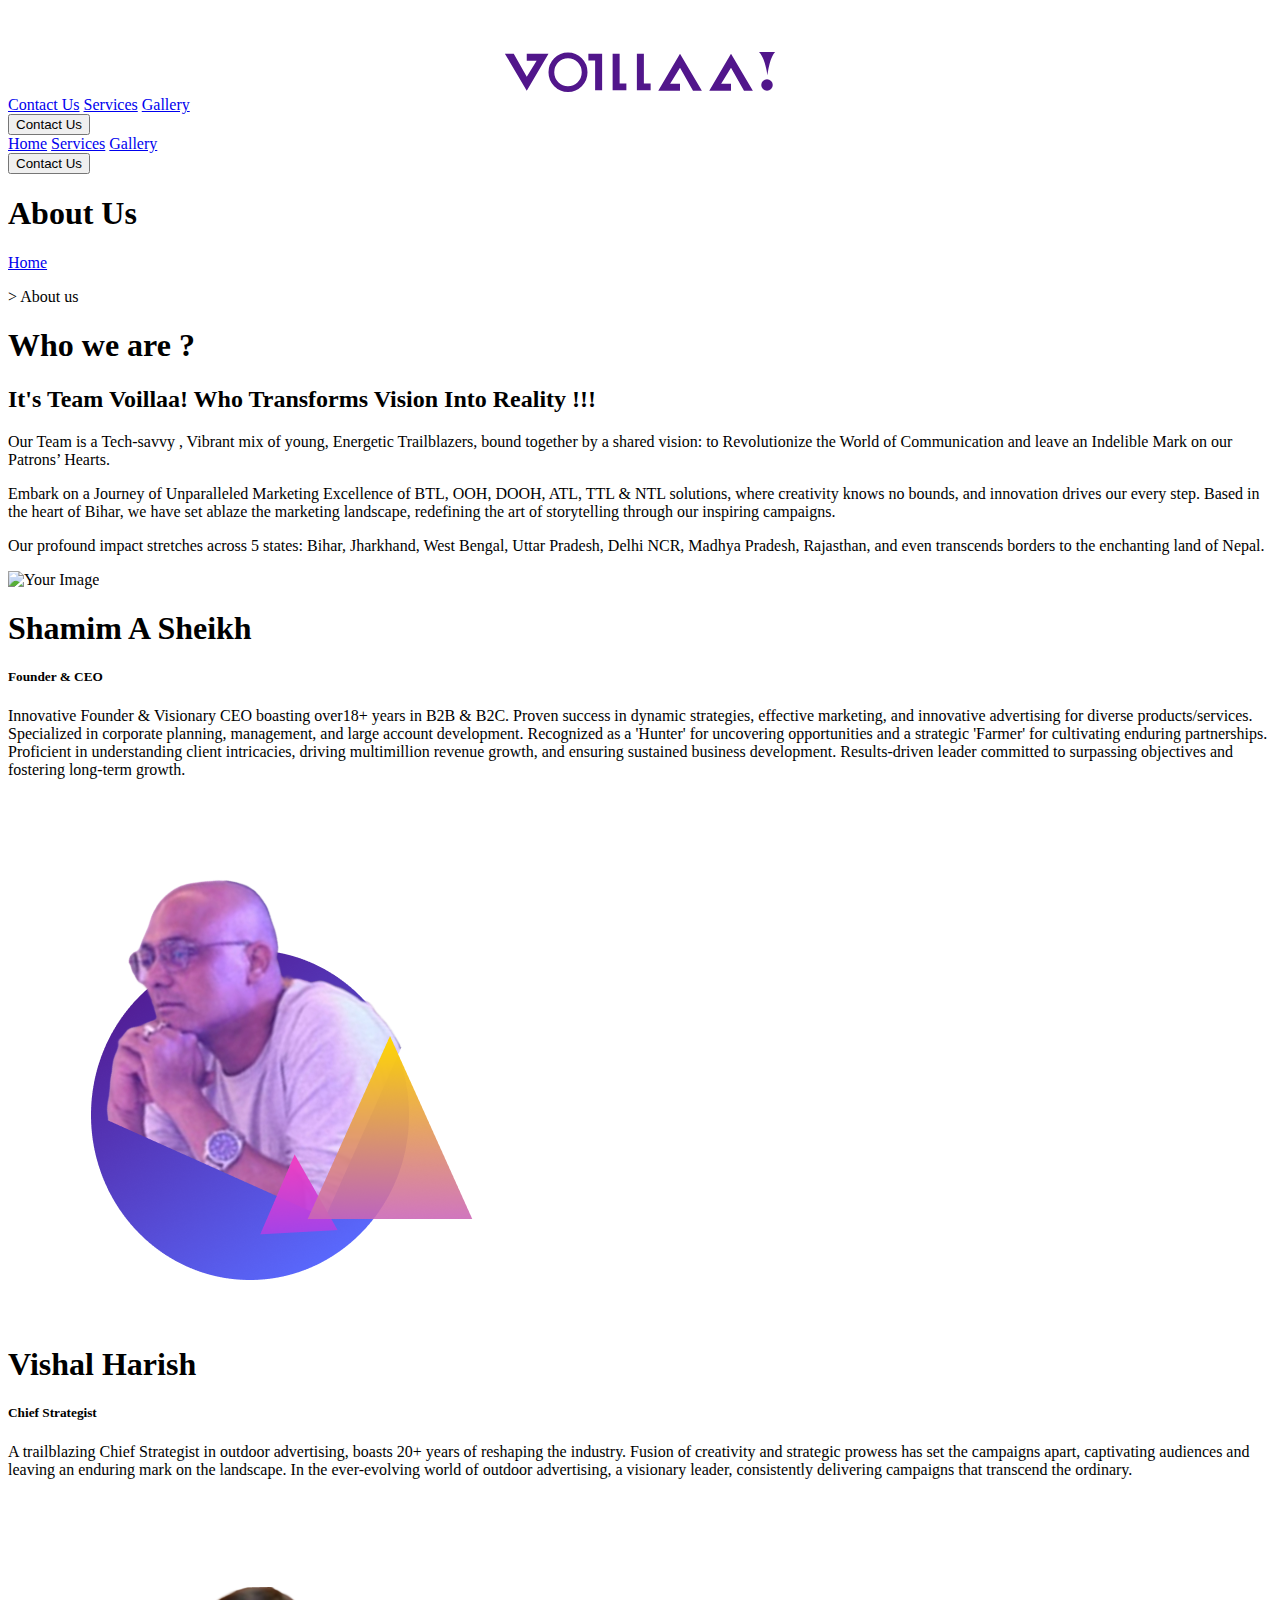
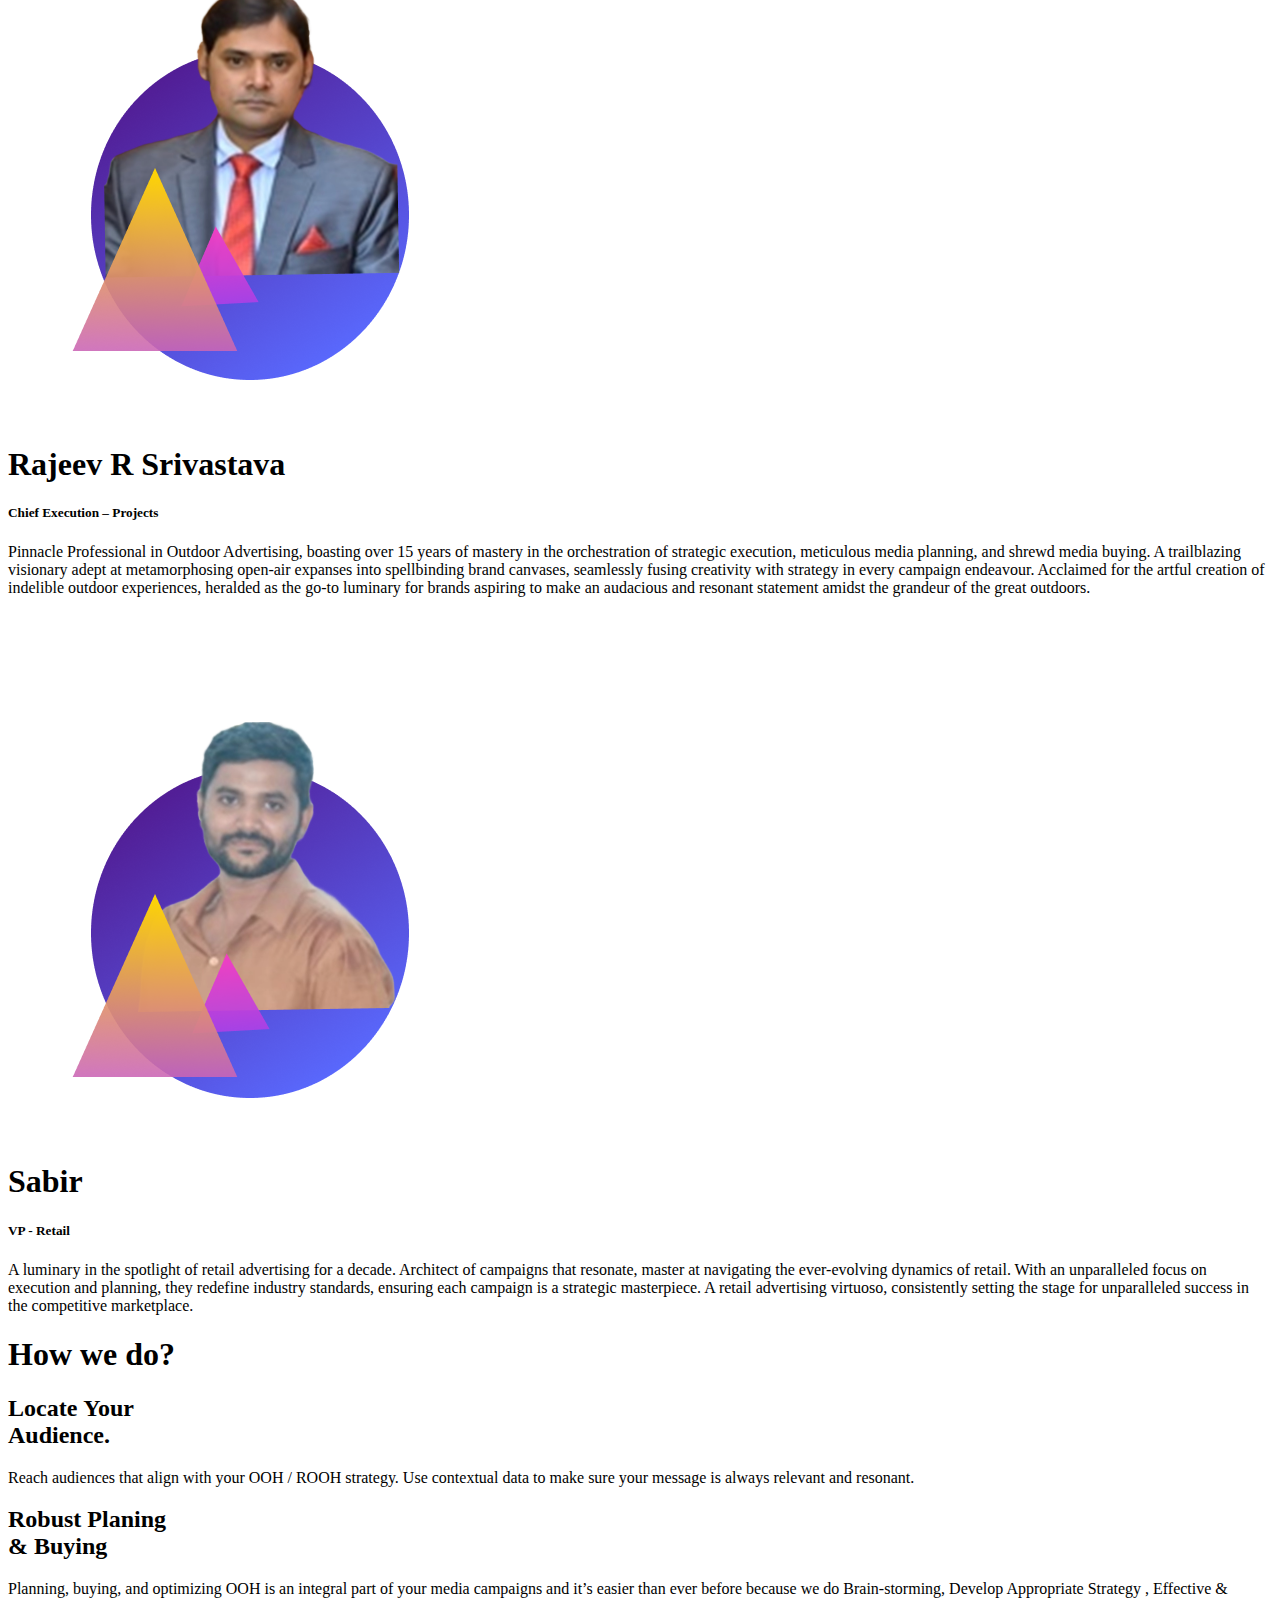
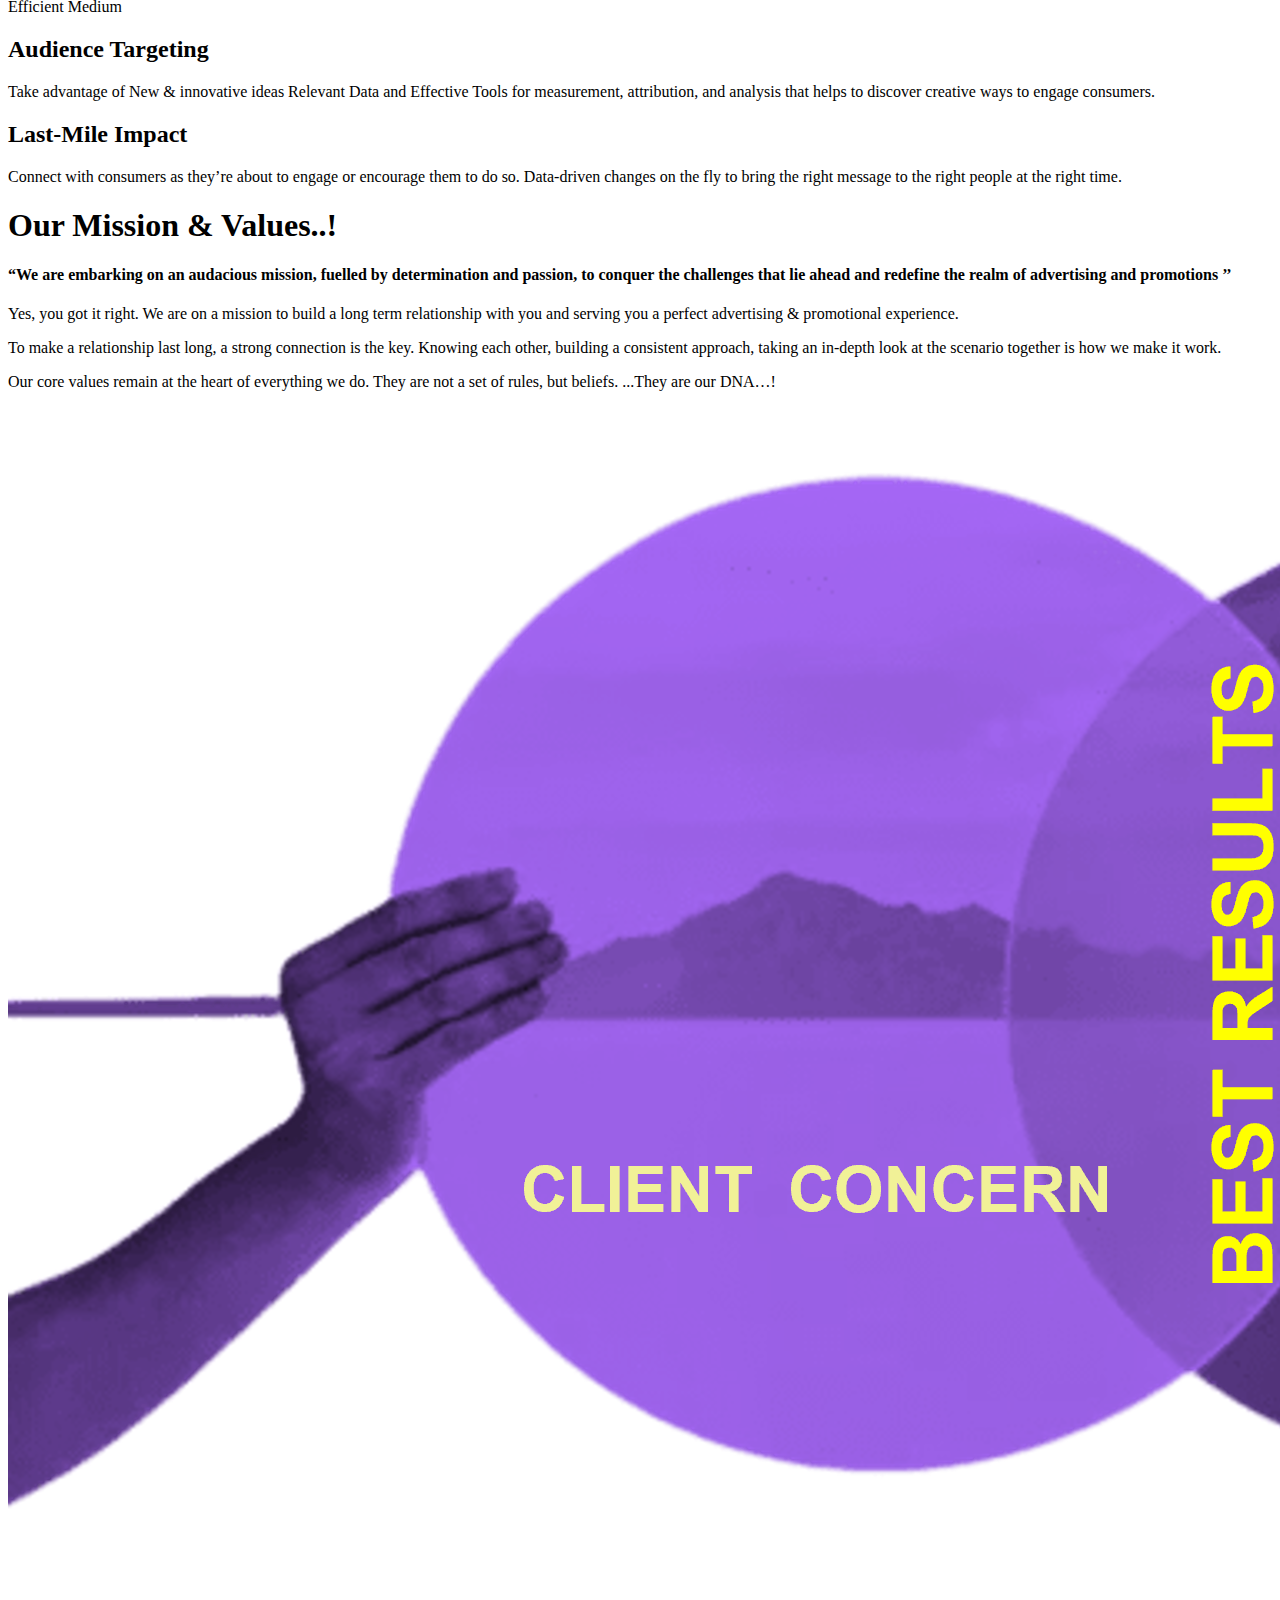
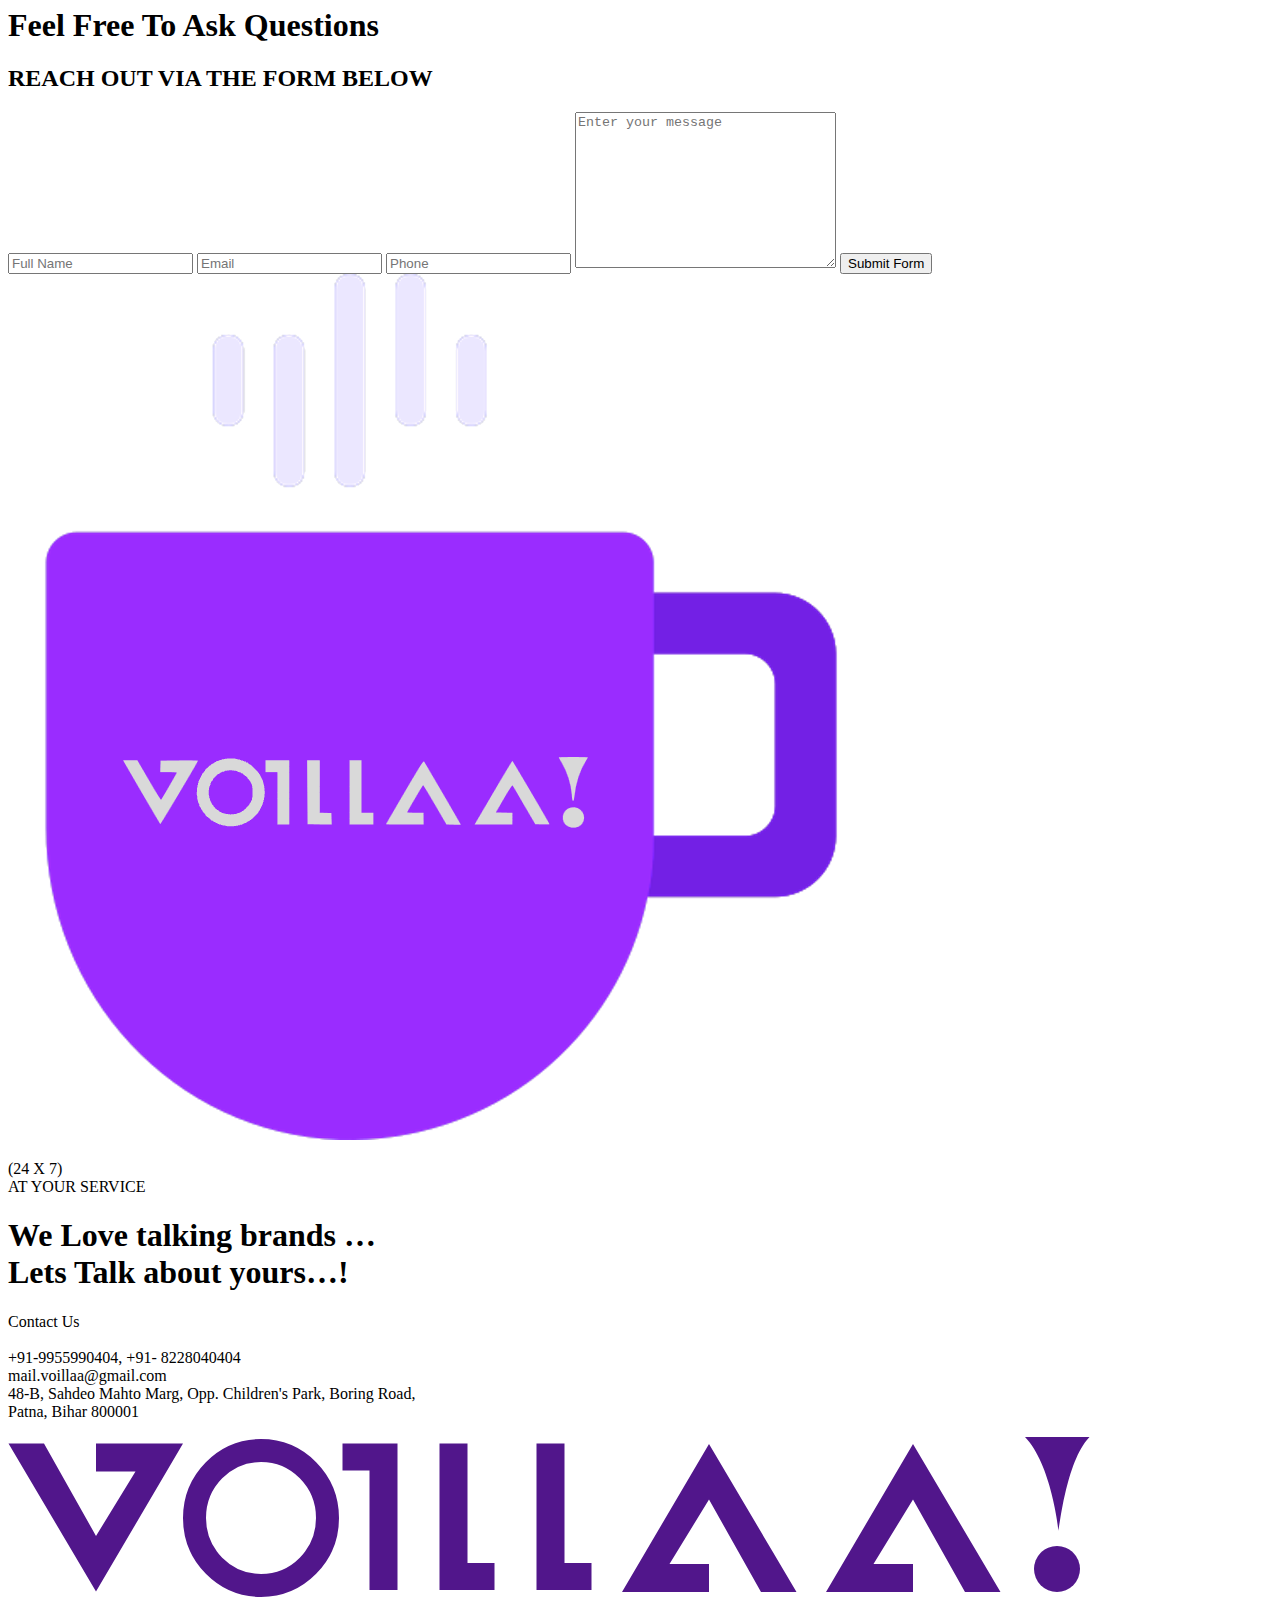
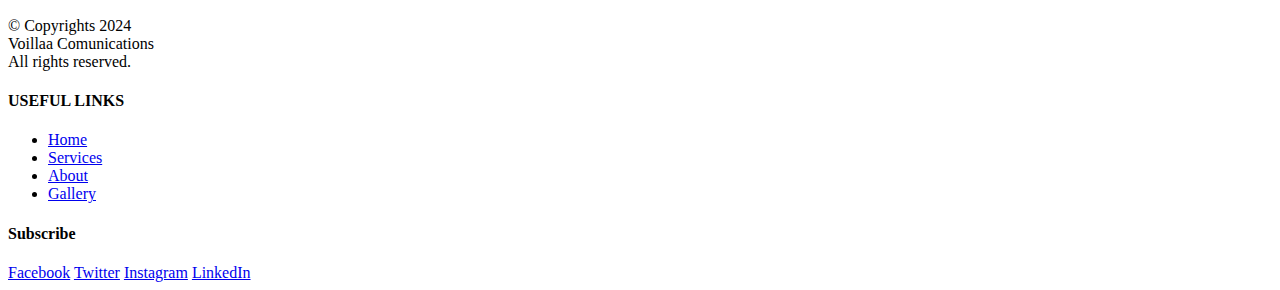
==== about - Copy.html @ 9a39f569 "about us page code" ====
<!DOCTYPE html>
<html lang="en">
<head>
    <meta charset="UTF-8">
    <meta name="viewport" content="width=device-width, initial-scale=1.0">
    <title>About Us</title>
    <link rel="preconnect" href="https://fonts.googleapis.com" />
    <link rel="preconnect" href="https://fonts.gstatic.com" crossorigin />
    <link
      href="https://fonts.googleapis.com/css2?family=Open+Sans:ital,wght@0,300;0,400;0,500;0,600;0,700;0,800;1,300;1,400;1,500;1,600;1,700;1,800&display=swap"
      rel="stylesheet"
    />
    <link rel="preconnect" href="https://fonts.googleapis.com" />
    <link rel="preconnect" href="https://fonts.gstatic.com" crossorigin />
    <link
      href="https://fonts.googleapis.com/css2?family=Montserrat:ital,wght@0,100;0,200;0,300;0,400;0,500;0,600;0,700;0,800;0,900;1,100;1,200;1,300;1,500;1,600;1,700;1,800&display=swap"
      rel="stylesheet"
    />
    <link rel="preconnect" href="https://fonts.googleapis.com" />
    <link rel="preconnect" href="https://fonts.gstatic.com" crossorigin />
    <link
      href="https://fonts.googleapis.com/css2?family=Montserrat:ital,wght@0,100;0,200;0,300;0,400;0,500;0,600;0,700;0,800;0,900;1,100;1,200;1,300;1,400;1,500;1,600;1,700;1,800&display=swap"
      rel="stylesheet"
    />
    <link
    rel="stylesheet"
    href="https://cdnjs.cloudflare.com/ajax/libs/font-awesome/6.5.1/css/all.min.css"
    integrity="sha512-DTOQO9RWCH3ppGqcWaEA1BIZOC6xxalwEsw9c2QQeAIftl+Vegovlnee1c9QX4TctnWMn13TZye+giMm8e2LwA=="
    crossorigin="anonymous"
    referrerpolicy="no-referrer"
  />
  <link rel="stylesheet" href="about.css">
</head>
<body>

    <nav id="navbar">
        <div class="nav-left">
          
          <a href="./index.html"><svg class="nav-logo2" width="auto" height="40" viewBox="0 0 1081 160" fill="none" xmlns="http://www.w3.org/2000/svg">
            <path d="M87.5 154.5L0 6.5H35.5L87.5 99L127 34.5H87.5V6.5H174.5L87.5 154.5Z" fill="#fff"/>
            <path d="M904.5 7.00049L992 155H956.5L904.5 62.5005L865 127H904.5V155L817.5 155L904.5 7.00049Z" fill="#fff"/>
            <path d="M700.5 7L788 155H752.5L700.5 62.5L661 127H700.5V155L613.5 155L700.5 7Z" fill="#fff"/>
            <path d="M334 33.5V6.5H389V153H361V33.5H334Z" fill="#fff"/>
            <path d="M486 126V153H431V6.5H459V126H486Z" fill="#fff"/>
            <path d="M583 126V153H528V6.5H556V126H583Z" fill="#fff"/>
            <path d="M319 81C319 118.418 289.089 148.5 252.5 148.5C215.911 148.5 186 118.418 186 81C186 43.5822 215.911 13.5 252.5 13.5C289.089 13.5 319 43.5822 319 81Z" stroke="#fff" stroke-width="23"/>
            <path d="M1081 0H1016.5C1042.9 27.2 1050 93 1050 93C1050 101.5 1056 25.5 1081 0Z" fill="#fff"/>
            <circle cx="1048.5" cy="132" r="23" fill="#fff"/>
            </svg></a> 
          <a href="./index.html"><svg class="nav-logo" width="auto" height="40" viewBox="0 0 1081 160" fill="none" xmlns="http://www.w3.org/2000/svg">
            <path d="M87.5 154.5L0 6.5H35.5L87.5 99L127 34.5H87.5V6.5H174.5L87.5 154.5Z" fill="#51168B"/>
            <path d="M904.5 7.00049L992 155H956.5L904.5 62.5005L865 127H904.5V155L817.5 155L904.5 7.00049Z" fill="#51168B"/>
            <path d="M700.5 7L788 155H752.5L700.5 62.5L661 127H700.5V155L613.5 155L700.5 7Z" fill="#51168B"/>
            <path d="M334 33.5V6.5H389V153H361V33.5H334Z" fill="#51168B"/>
            <path d="M486 126V153H431V6.5H459V126H486Z" fill="#51168B"/>
            <path d="M583 126V153H528V6.5H556V126H583Z" fill="#51168B"/>
            <path d="M319 81C319 118.418 289.089 148.5 252.5 148.5C215.911 148.5 186 118.418 186 81C186 43.5822 215.911 13.5 252.5 13.5C289.089 13.5 319 43.5822 319 81Z" stroke="#51168B" stroke-width="23"/>
            <path d="M1081 0H1016.5C1042.9 27.2 1050 93 1050 93C1050 101.5 1056 25.5 1081 0Z" fill="#51168B"/>
            <circle cx="1048.5" cy="132" r="23" fill="#51168B"/>
            </svg></a> 
    
        </div>
        <div class="nav-middle">
          
          <a href="./contact.html">Contact Us</a>
          <a href="./service.html">Services</a>
          <a href="./gallery.html">Gallery</a>
        </div>
        <div class="nav-right">
          <a href="#" class="social-icon"
            ><span><i class="fa-brands fa-facebook"></i></span
          ></a>
    
          <a href="#" class="social-icon"
            ><span><i class="fa-brands fa-x-twitter"></i></span
          ></a>
      
          <a href="#" class="social-icon"
            ><span><i class="fa-brands fa-instagram"></i></span
          ></a>
         
          <a href="#" class="social-icon"
            ><span><i class="fa-brands fa-linkedin"></i></span
          ></a>
         
          <button class="contact-btn">Contact Us</button>
        </div>
    
       <div class="toggle-btn">
         <i id="menu" class="fa-solid x-mark"></i>
    </div>
    
        <div class="dropdown_menu">
            <div class="links">
                <a href="./index.html">Home</a>
            <a href="./service.html">Services</a>
            <a href="./gellery2.html">Gallery</a>
            </div>
          <button class="cont-btn">Contact Us</button>
           <div class="icons"> <a href="#" class="facebook"
            ><span><i class="fa-brands fa-facebook"></i></span
          ></a>
     
          <a href="#" class="twitter"
            ><span><i class="fa-brands fa-x-twitter"></i></span
          ></a>
       
          <a href="#" class="instagram"
            ><span><i class="fa-brands fa-instagram"></i></span
          ></a>
       
          <a href="#" class="linkedin"
            ><span><i class="fa-brands fa-linkedin"></i></span
          ></a></div>
     
        </div>
    
      </nav>
      
          
        <div class="bg-img">
          <div class="overlay">
            <h1>About Us</h1>
            <div class="mid">
                <a href="index.html">Home</a>
                <p> <span>></span> About us</p>
            </div>
          </div>
    
        </div>

      <div id="intro" >
        <h1>Who we are ?</h1>
        <h2>It's Team Voillaa! Who Transforms Vision Into Reality !!!
        </h2>
        <p>
            Our Team is a Tech-savvy , Vibrant mix of young, Energetic Trailblazers, bound together by a shared vision: to Revolutionize the World of Communication and leave an Indelible Mark on our Patrons’ Hearts.
            </p>
            <p> Embark on a Journey of Unparalleled Marketing Excellence of BTL, OOH, DOOH, ATL, TTL & NTL solutions, where creativity knows no bounds, and innovation drives our every step. Based in the heart of Bihar, we have set ablaze the marketing landscape, redefining the art of storytelling through our inspiring campaigns.</p>
            <p>Our profound impact stretches across 5 states: Bihar, Jharkhand, West Bengal, Uttar Pradesh, Delhi NCR, Madhya Pradesh, Rajasthan, and even transcends borders to the enchanting land of Nepal.</p>
        </div>

    <div class="container">
        <div class="left">
            <img src="./Frame 29.png" alt="Your Image">
        </div>
        <div class="right">
            <div class="right-inner">
                <h1>Shamim A Sheikh</h1>
                <h5>Founder & CEO </h5>
                <p>Innovative Founder & Visionary CEO boasting over18+ years in B2B & B2C. Proven success in dynamic strategies, effective marketing, and innovative advertising for diverse products/services. Specialized in corporate planning, management, and large account development. Recognized as a 'Hunter' for uncovering opportunities and a strategic 'Farmer' for cultivating enduring partnerships. Proficient in understanding client intricacies, driving multimillion revenue growth, and ensuring sustained business development. Results-driven leader committed to surpassing objectives and fostering long-term growth.</p>    
            </div>
              </div>

    </div>



    <div class="container2">
        <div class="left">
            <img src="./member2 (1).png" alt="Your Image">

        </div>
        <div class="right">
            <div class="right-inner">
                <h1>Vishal Harish</h1>
                <h5>Chief Strategist </h5>
                <p>A trailblazing Chief Strategist in outdoor advertising, boasts 20+  years of reshaping the industry. Fusion of creativity and strategic prowess has set the campaigns apart, captivating audiences and leaving an enduring mark on the landscape. In the ever-evolving world of outdoor advertising, a visionary leader, consistently delivering campaigns that transcend the ordinary.</p>    
            </div>
              </div>

    </div>
    <div class="container">
        <div class="left">
            <img src="./member3 (1).png" alt="Your Image">
        </div>
        <div class="right">
            <div class="right-inner">
                <h1>Rajeev R Srivastava</h1>
                <h5>Chief Execution – Projects</h5>
                <p>Pinnacle Professional in Outdoor Advertising, boasting over 15 years of mastery in the orchestration of strategic execution, meticulous media planning, and shrewd media buying. A trailblazing visionary adept at metamorphosing open-air expanses into spellbinding brand canvases, seamlessly fusing creativity with strategy in every campaign endeavour. Acclaimed for the artful creation of indelible outdoor experiences, heralded as the go-to luminary for brands aspiring to make an audacious and resonant statement amidst the grandeur of the great outdoors.</p>    
            </div>
              </div>

    </div>
    <div class="container2">
        <div class="left">
            <img src="./member4 (1).png" alt="Your Image">

        </div>
        <div class="right">
            <div class="right-inner">
                <h1>Sabir</h1>
                <h5>VP - Retail  </h5>
                <p>A luminary in the spotlight of retail advertising for a decade. Architect of campaigns that resonate, master at navigating the ever-evolving dynamics of retail. With an unparalleled focus on execution and planning, they redefine industry standards, ensuring each campaign is a strategic masterpiece. A retail advertising virtuoso, consistently setting the stage for unparalleled success in the competitive marketplace.</p>    
            </div>
              </div>

    </div>

    <div id="intro2" >
    <div class="title">
        <div></div>
        <h1>How we do?</h1>
        <div></div>
    </div>
    </div>

    <div class="card-container">

        <div class="card">
            <h2>Locate Your <br> Audience.</h2>
            <p>Reach audiences that align with your OOH / ROOH strategy. Use contextual data to make sure your message is always relevant and resonant.</p>
        </div>
        <div class="card">
            <h2>Robust Planing <br> & Buying
            </h2>
<p>Planning, buying, and optimizing OOH is an integral part of your media campaigns and it’s easier than ever before because we do Brain-storming, Develop Appropriate Strategy , Effective &  Efficient Medium
</p>
        </div>
        <div class="card">
            <h2>Audience Targeting
            </h2>
<p>Take advantage of New & innovative ideas Relevant Data and Effective Tools for measurement, attribution, and analysis that helps to discover creative ways to engage consumers.
</p>
        </div>
        <div class="card">
            <h2>Last-Mile Impact
            </h2>

            <p>Connect with consumers as they’re about to engage or encourage them to do so. Data-driven changes on the fly to bring the right message to the right people at the right time. 
            </p>
        </div>
    </div>
        

    <div id="intro" >
        <div class="title2">
            <div></div>
            <h1>Our Mission & Values..!</h1>
            <div></div>
        </div>
        <h4>
            “We are embarking on an audacious mission, fuelled by determination and passion, to conquer the challenges that lie ahead and redefine the realm of advertising and promotions ’’            
        </h4>
        <p>
            Yes, you got it right. We are on a mission to build a long term relationship with you  and serving you a perfect advertising & promotional experience.
 </p>
            <p> To make a relationship last long, a strong connection is the key. Knowing each other,  building a consistent approach, taking an  in-depth look at the scenario together is  how we make it work.
            </p>
            <p>Our core values remain at the heart of everything we do. They are not a set of rules, but beliefs. 
                ...They are our DNA…! 
                </p>
                <img src="./values.png" alt="">
        </div>



 <!-- contact us section -->
 <div class="contact-section">
    <div class="faqs">
      <div class="faq-inner">
        <h1>Feel Free To Ask Questions</h1>
      </div>
      <!-- Add more FAQ items here -->
    </div>
    <div class="contact-form">
      <form>
        <h2>REACH OUT VIA THE FORM BELOW</h2>
        <input type="text" placeholder="Full Name" name="fullname" />
        <input type="email" placeholder="Email" name="email" />
        <input type="text" placeholder="Phone" name="phone" />
        <textarea name="" id="" cols="30" rows="10" placeholder="Enter your message"></textarea>
        <button class="form-btn" type="submit">Submit Form</button>
      </form>
    </div>
  </div>
  
  <!--call to action footer  -->
  <div class="cta-section">
    <div class="cta-left">
      <img class="cup" src="./images/cup.png" alt="">
      <p>(24 X 7) <br> AT YOUR SERVICE 
      </p>
      <h1> We Love talking brands … <br>
        Lets Talk about yours…!
          </h1>
  
    </div>
    <div class="cta-right">
      <p>
        <span>Contact Us</span>
        <br> <br />
        +91-9955990404, +91- 8228040404 <br>
        mail.voillaa@gmail.com
        <br />
        48-B, Sahdeo Mahto Marg, Opp. Children's Park, Boring Road, <br> Patna, Bihar 800001
  
      </p>
    </div>
  </div>
  
   <!-- footer -->
   <footer>
    <div class="footer-part" id="footer-part1">
      <img src="./images/Group 22.svg" alt="Outmedia Logo" class="footer-logo" />
      <p class="footer-p">© Copyrights 2024 <br/> Voillaa Comunications <br/> All rights reserved.</p>
    </div>
    <div class="footer-part" id="footer-part2">
      <h4>USEFUL LINKS</h4>
      <ul>
        <li><a href="./index.html">Home</a></li>
        <li><a href="./service.html">Services</a></li>
        <li><a href="./about.html">About</a></li>
        <li><a href="./gallery.html">Gallery</a></li>
      </ul>
    </div>
    <div class="footer-part" id="footer-part3">
      <h4>Subscribe</h4>
      <div class="social-media-links">
        <!-- Replace # with actual links -->
        <a href="#">Facebook</a>
        <a href="#">Twitter</a>
        <a href="#">Instagram</a>
        <a href="#">LinkedIn</a>
      </div>
    </div>
  </footer>


    <script src="./about.js"></script>
</body>

</html>
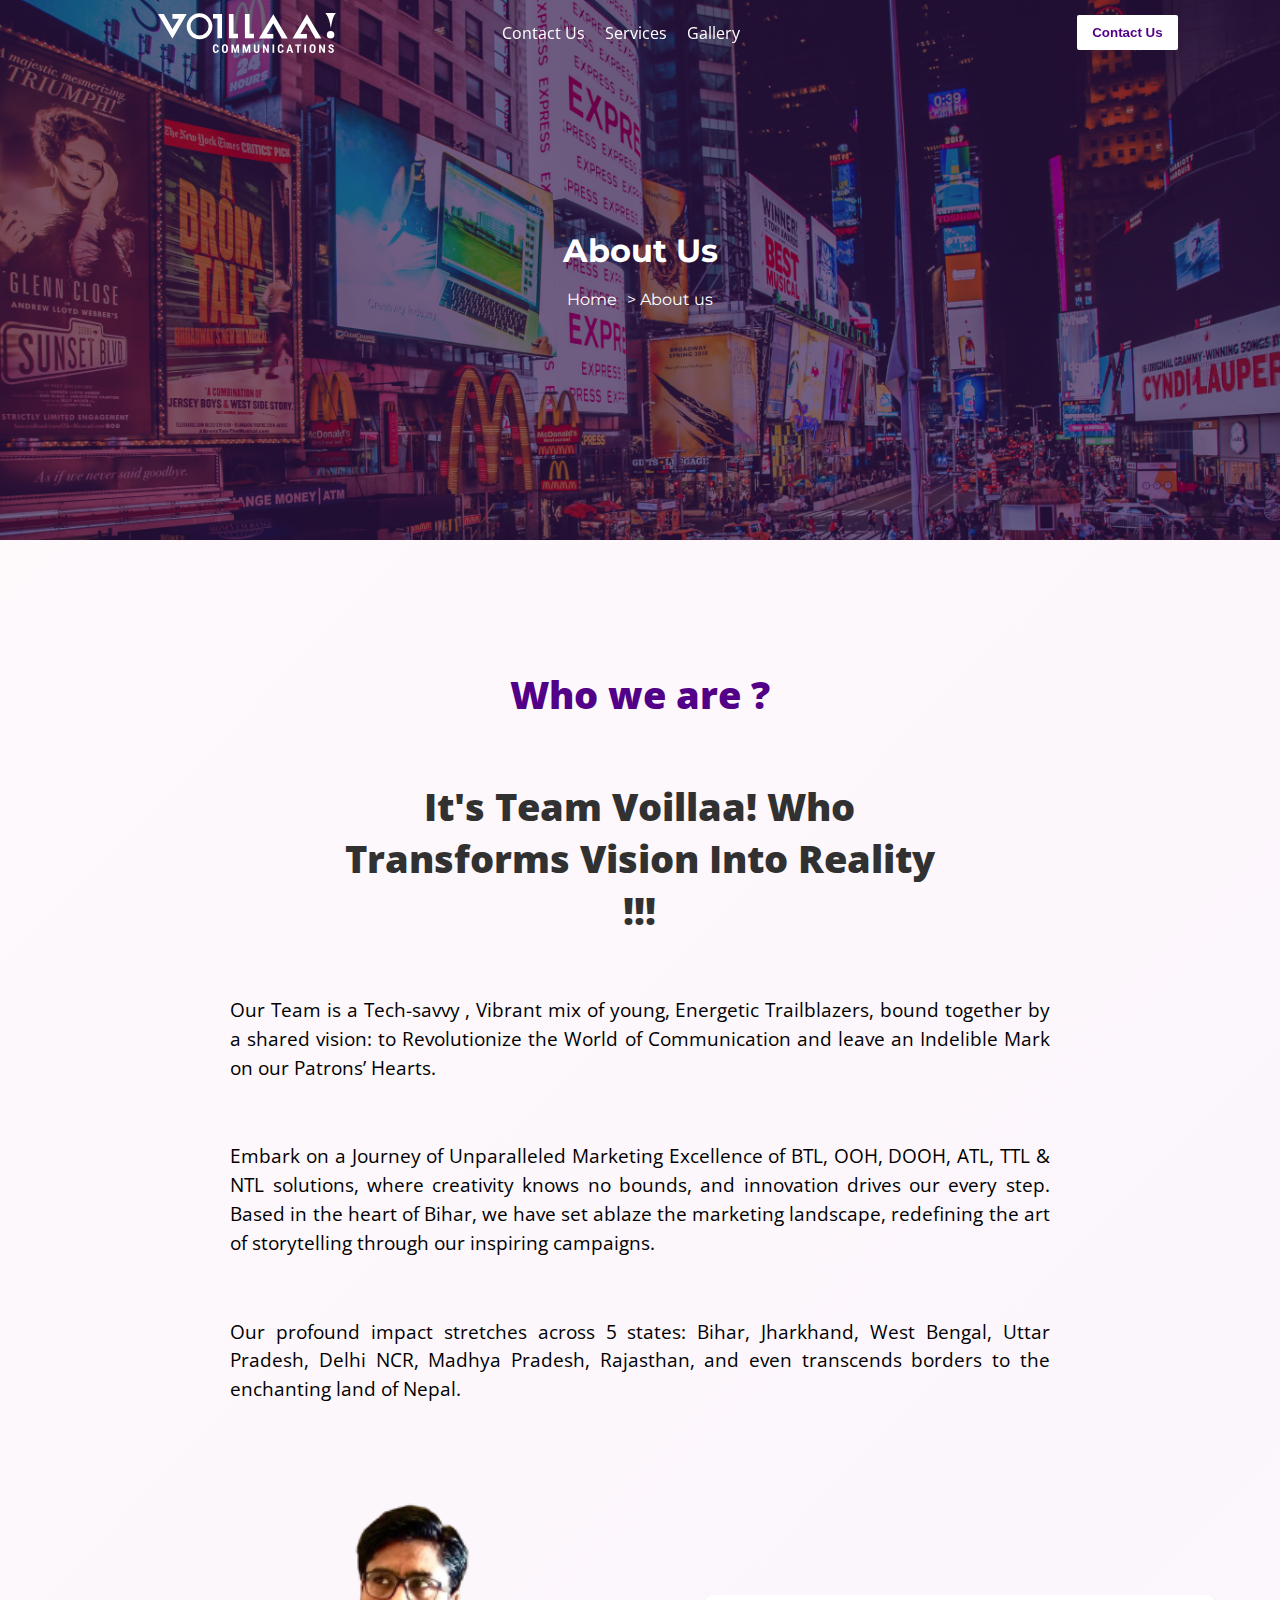
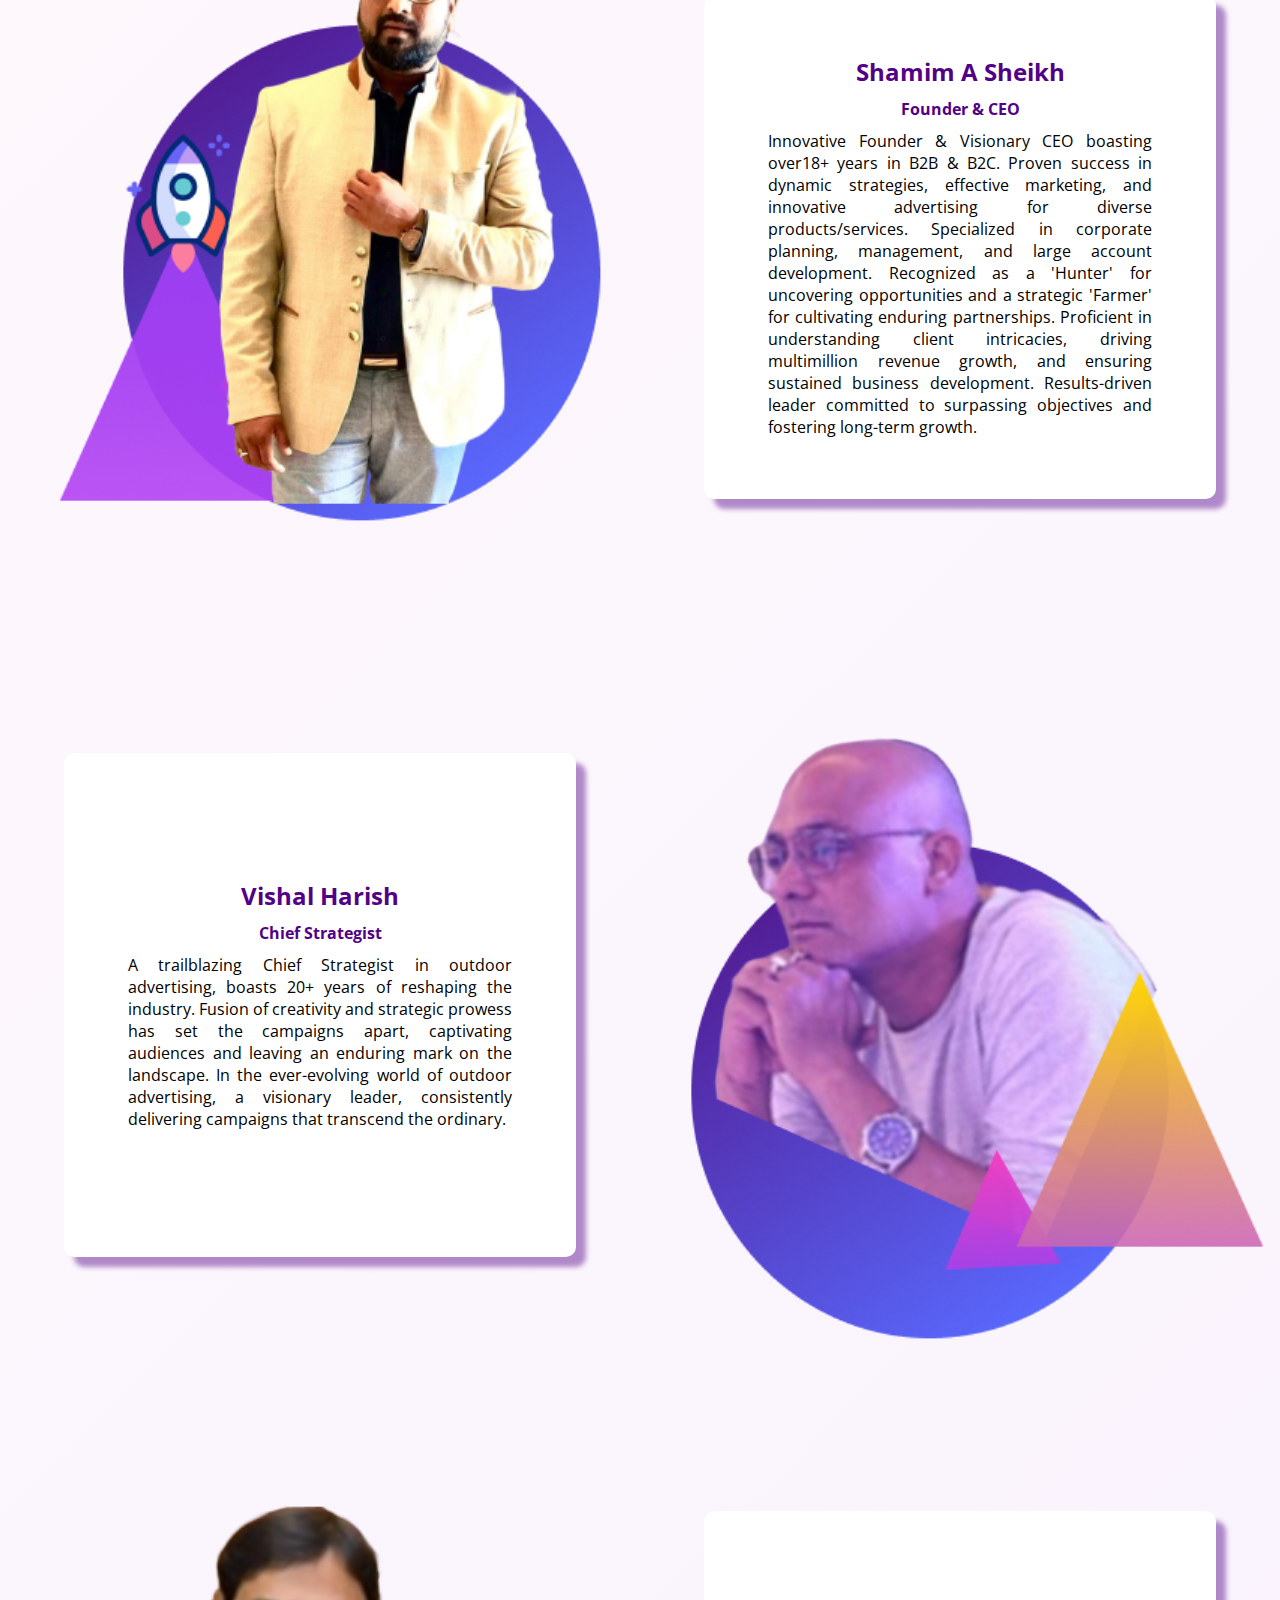
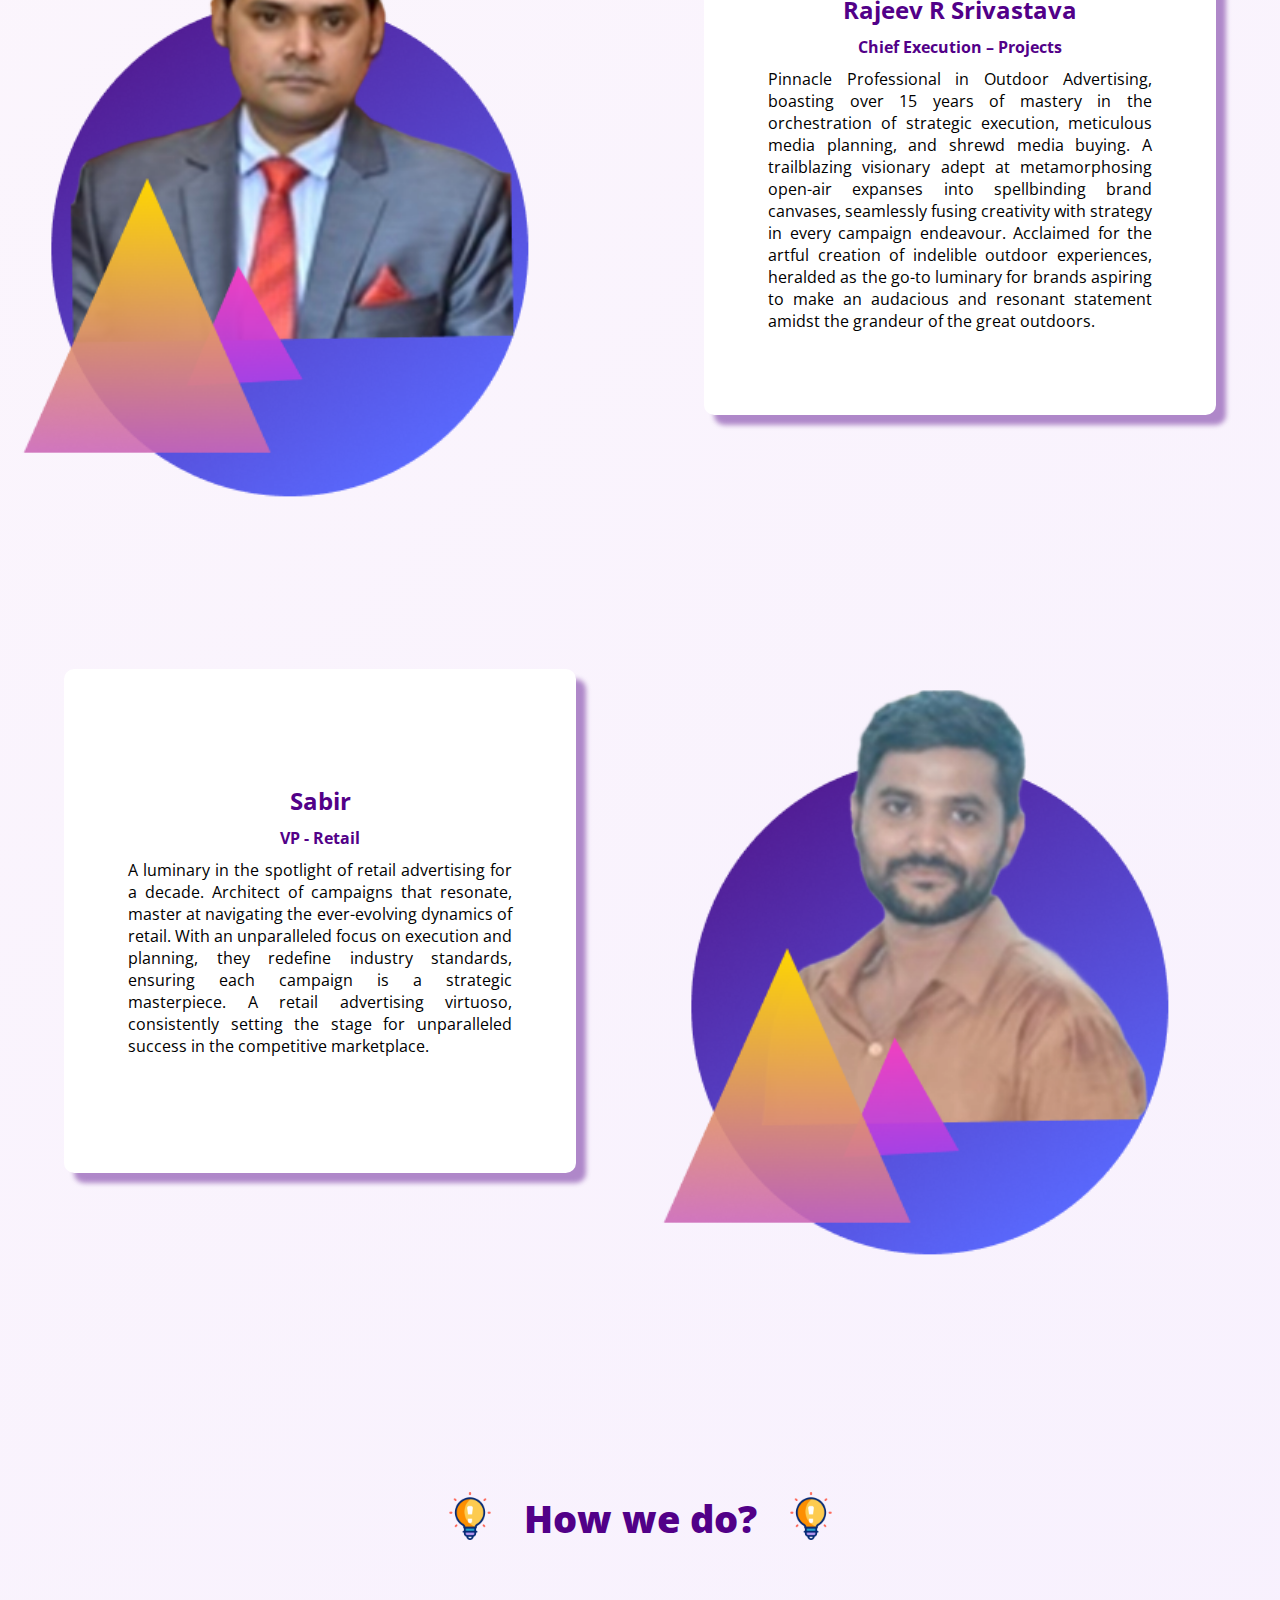
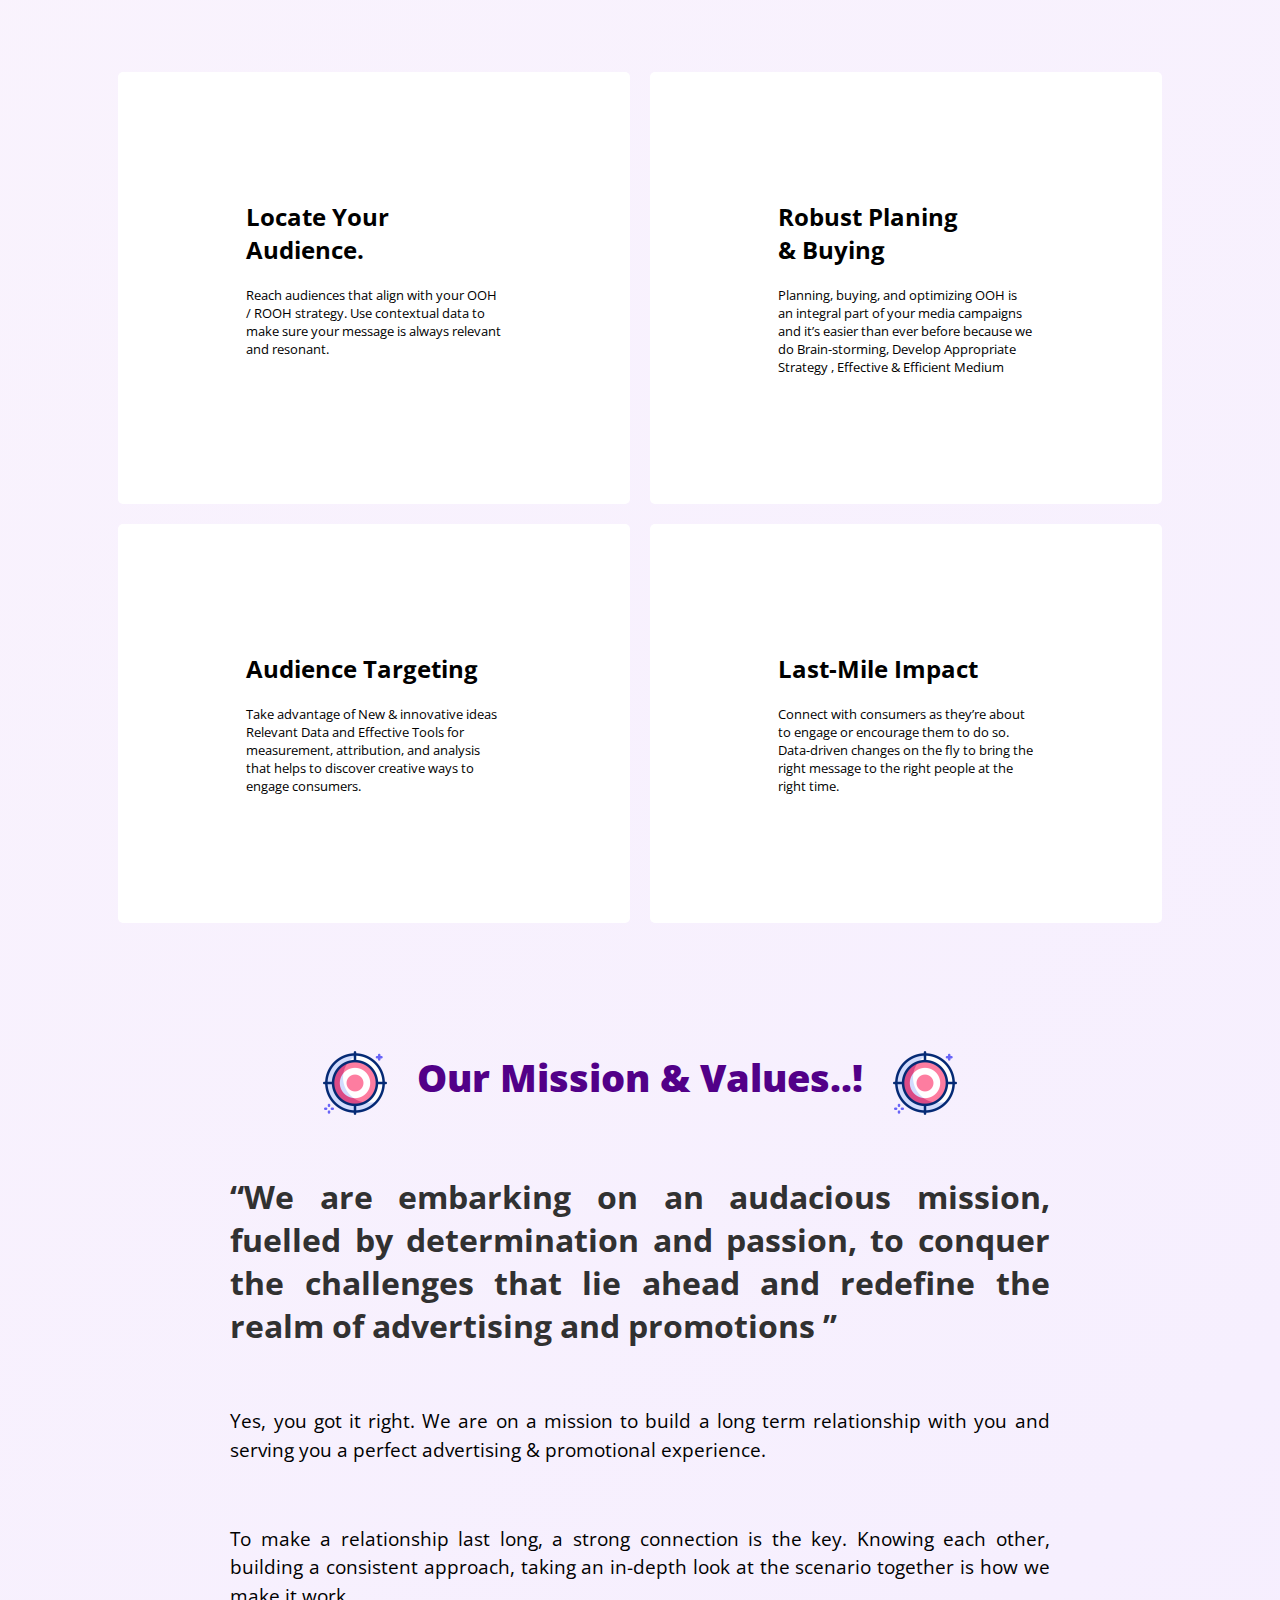
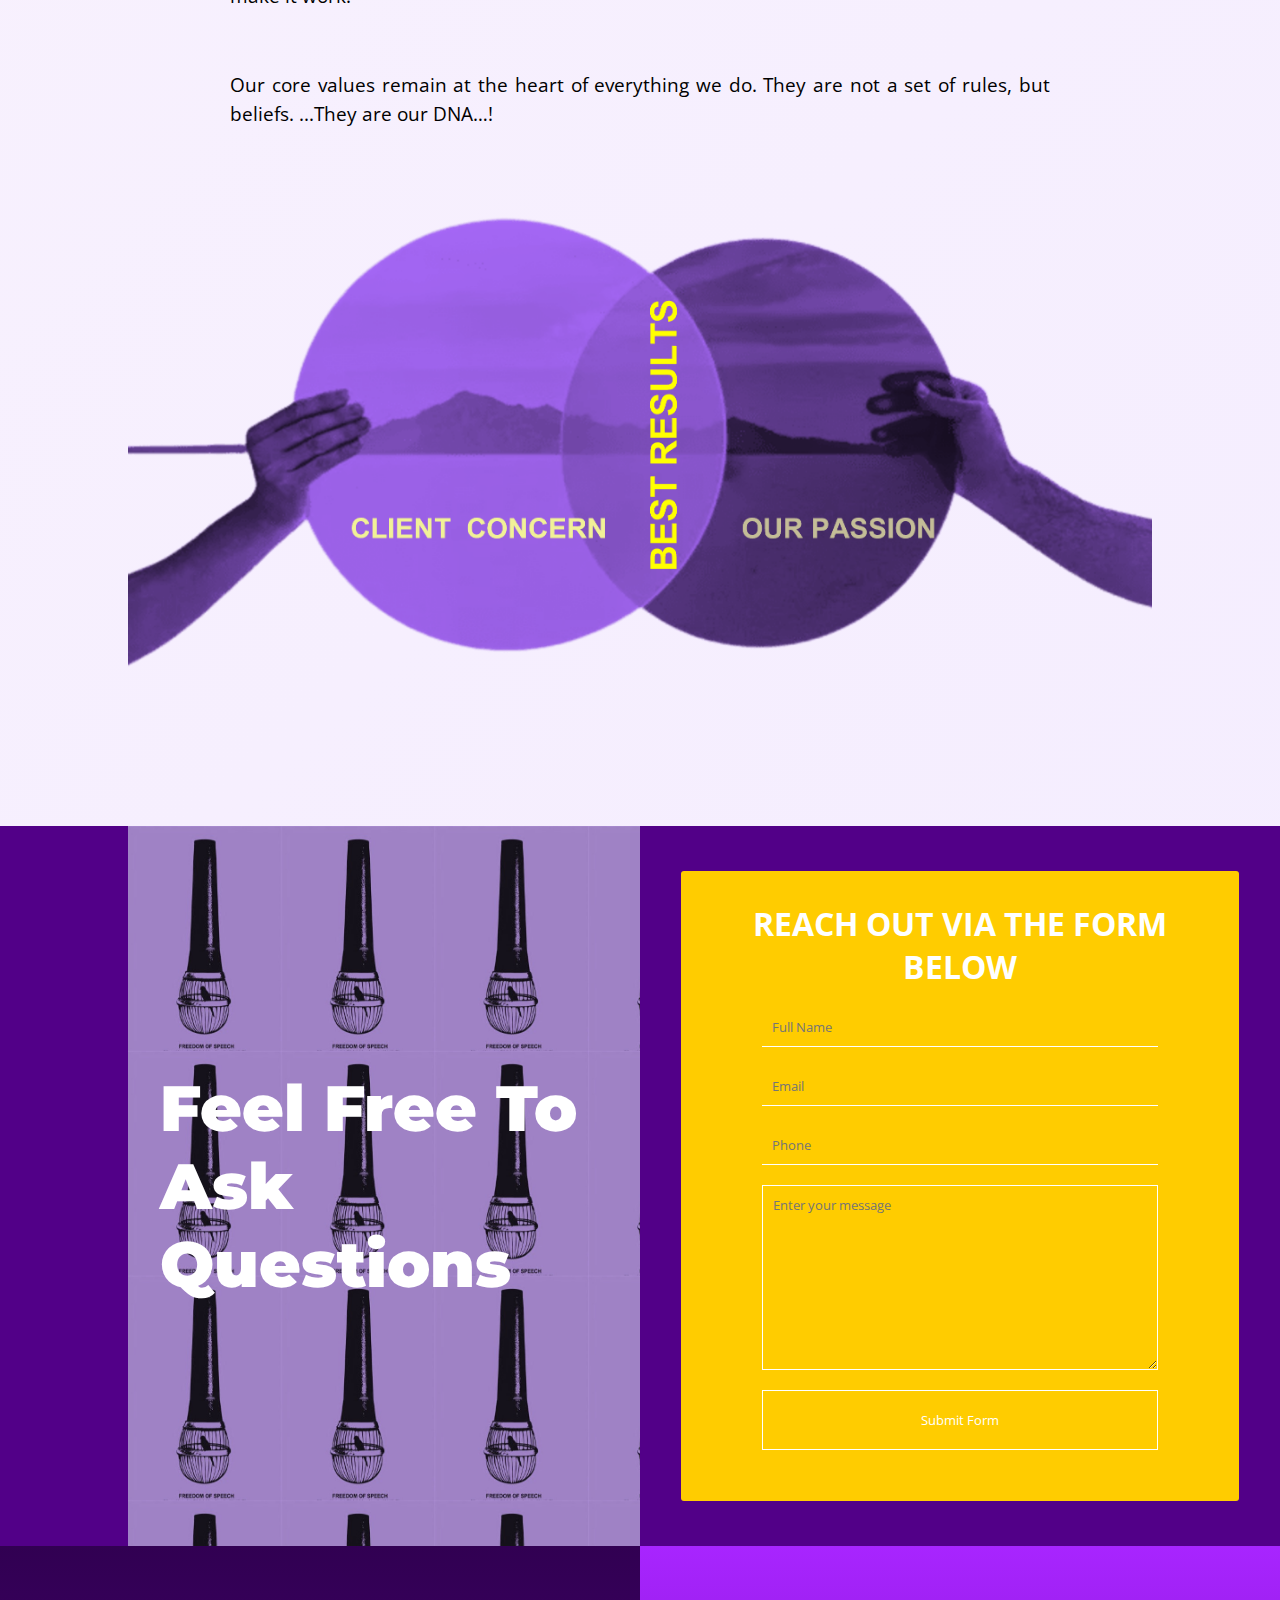
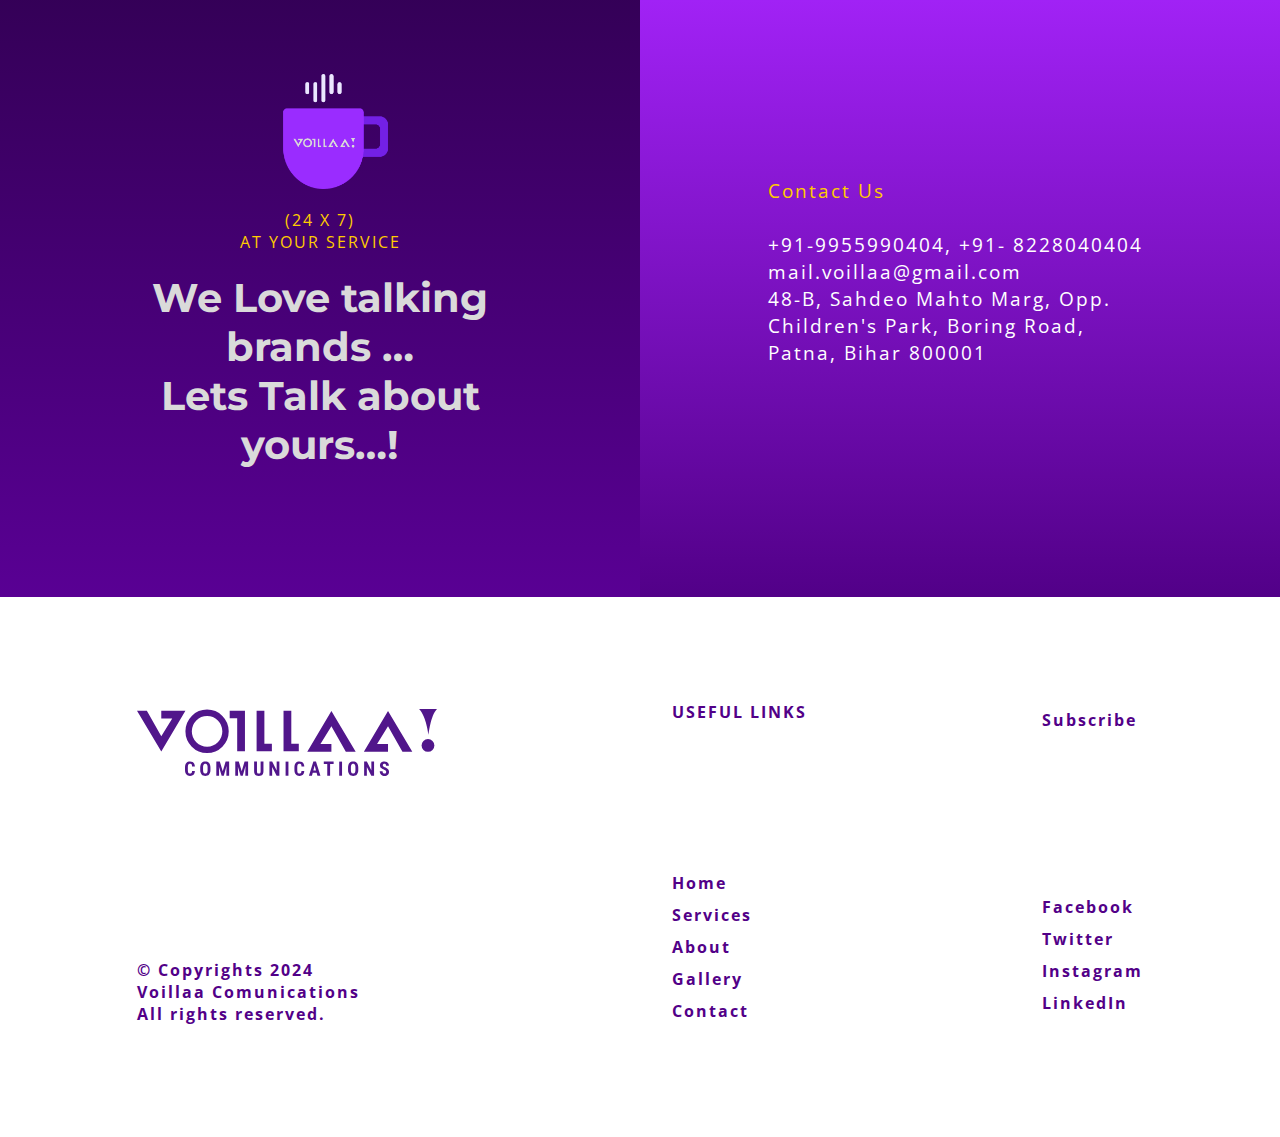
==== commit 19bba9ed: "Update about - Copy.html" ====
--- a/about - Copy.html
+++ b/about - Copy.html
@@ -36,28 +36,58 @@
     <nav id="navbar">
         <div class="nav-left">
           
-          <a href="./index.html"><svg class="nav-logo2" width="auto" height="40" viewBox="0 0 1081 160" fill="none" xmlns="http://www.w3.org/2000/svg">
-            <path d="M87.5 154.5L0 6.5H35.5L87.5 99L127 34.5H87.5V6.5H174.5L87.5 154.5Z" fill="#fff"/>
-            <path d="M904.5 7.00049L992 155H956.5L904.5 62.5005L865 127H904.5V155L817.5 155L904.5 7.00049Z" fill="#fff"/>
-            <path d="M700.5 7L788 155H752.5L700.5 62.5L661 127H700.5V155L613.5 155L700.5 7Z" fill="#fff"/>
-            <path d="M334 33.5V6.5H389V153H361V33.5H334Z" fill="#fff"/>
-            <path d="M486 126V153H431V6.5H459V126H486Z" fill="#fff"/>
-            <path d="M583 126V153H528V6.5H556V126H583Z" fill="#fff"/>
-            <path d="M319 81C319 118.418 289.089 148.5 252.5 148.5C215.911 148.5 186 118.418 186 81C186 43.5822 215.911 13.5 252.5 13.5C289.089 13.5 319 43.5822 319 81Z" stroke="#fff" stroke-width="23"/>
-            <path d="M1081 0H1016.5C1042.9 27.2 1050 93 1050 93C1050 101.5 1056 25.5 1081 0Z" fill="#fff"/>
-            <circle cx="1048.5" cy="132" r="23" fill="#fff"/>
-            </svg></a> 
-          <a href="./index.html"><svg class="nav-logo" width="auto" height="40" viewBox="0 0 1081 160" fill="none" xmlns="http://www.w3.org/2000/svg">
-            <path d="M87.5 154.5L0 6.5H35.5L87.5 99L127 34.5H87.5V6.5H174.5L87.5 154.5Z" fill="#51168B"/>
-            <path d="M904.5 7.00049L992 155H956.5L904.5 62.5005L865 127H904.5V155L817.5 155L904.5 7.00049Z" fill="#51168B"/>
-            <path d="M700.5 7L788 155H752.5L700.5 62.5L661 127H700.5V155L613.5 155L700.5 7Z" fill="#51168B"/>
-            <path d="M334 33.5V6.5H389V153H361V33.5H334Z" fill="#51168B"/>
-            <path d="M486 126V153H431V6.5H459V126H486Z" fill="#51168B"/>
-            <path d="M583 126V153H528V6.5H556V126H583Z" fill="#51168B"/>
-            <path d="M319 81C319 118.418 289.089 148.5 252.5 148.5C215.911 148.5 186 118.418 186 81C186 43.5822 215.911 13.5 252.5 13.5C289.089 13.5 319 43.5822 319 81Z" stroke="#51168B" stroke-width="23"/>
-            <path d="M1081 0H1016.5C1042.9 27.2 1050 93 1050 93C1050 101.5 1056 25.5 1081 0Z" fill="#51168B"/>
-            <circle cx="1048.5" cy="132" r="23" fill="#51168B"/>
-            </svg></a> 
+          <a href="./index.html"><svg class="nav-logo2"width="auto" height="40" viewBox="0 0 1081 243" fill="none" xmlns="http://www.w3.org/2000/svg">
+        <path d="M87.5 154.5L0 6.5H35.5L87.5 99L127 34.5H87.5V6.5H174.5L87.5 154.5Z" fill="white"/>
+        <path d="M904.5 7.00049L992 155H956.5L904.5 62.5005L865 127H904.5V155L817.5 155L904.5 7.00049Z" fill="white"/>
+        <path d="M700.5 7L788 155H752.5L700.5 62.5L661 127H700.5V155L613.5 155L700.5 7Z" fill="white"/>
+        <path d="M334 33.5V6.5H389V153H361V33.5H334Z" fill="white"/>
+        <path d="M486 126V153H431V6.5H459V126H486Z" fill="white"/>
+        <path d="M583 126V153H528V6.5H556V126H583Z" fill="white"/>
+        <path d="M319 81C319 118.418 289.089 148.5 252.5 148.5C215.911 148.5 186 118.418 186 81C186 43.5822 215.911 13.5 252.5 13.5C289.089 13.5 319 43.5822 319 81Z" stroke="white" stroke-width="23"/>
+        <path d="M1081 0H1016.5C1042.9 27.2 1050 93 1050 93C1050 101.5 1056 25.5 1081 0Z" fill="white"/>
+        <circle cx="1048.5" cy="132" r="23" fill="white"/>
+        <path d="M1058.11 228.535C1058.11 227.621 1058.02 226.789 1057.86 226.039C1057.7 225.289 1057.34 224.598 1056.8 223.965C1056.29 223.332 1055.53 222.699 1054.52 222.066C1053.54 221.434 1052.25 220.777 1050.65 220.098C1048.75 219.301 1046.91 218.457 1045.13 217.566C1043.35 216.652 1041.75 215.598 1040.32 214.402C1038.89 213.207 1037.75 211.801 1036.91 210.184C1036.09 208.543 1035.68 206.621 1035.68 204.418C1035.68 202.262 1036.06 200.305 1036.84 198.547C1037.63 196.789 1038.76 195.289 1040.21 194.047C1041.66 192.781 1043.36 191.809 1045.31 191.129C1047.28 190.449 1049.47 190.109 1051.88 190.109C1055.16 190.109 1058 190.789 1060.39 192.148C1062.8 193.508 1064.67 195.371 1065.98 197.738C1067.32 200.105 1067.98 202.824 1067.98 205.895H1057.72C1057.72 204.441 1057.51 203.164 1057.09 202.062C1056.69 200.938 1056.04 200.059 1055.15 199.426C1054.26 198.793 1053.11 198.477 1051.71 198.477C1050.39 198.477 1049.3 198.746 1048.44 199.285C1047.59 199.801 1046.96 200.516 1046.54 201.43C1046.14 202.32 1045.94 203.328 1045.94 204.453C1045.94 205.297 1046.14 206.059 1046.54 206.738C1046.96 207.395 1047.54 207.992 1048.26 208.531C1048.99 209.047 1049.84 209.551 1050.83 210.043C1051.84 210.535 1052.94 211.016 1054.13 211.484C1056.45 212.398 1058.5 213.406 1060.29 214.508C1062.07 215.586 1063.55 216.805 1064.75 218.164C1065.95 219.5 1066.85 221.012 1067.46 222.699C1068.07 224.387 1068.37 226.309 1068.37 228.465C1068.37 230.598 1068 232.543 1067.25 234.301C1066.52 236.035 1065.45 237.535 1064.05 238.801C1062.64 240.043 1060.94 241.004 1058.95 241.684C1056.98 242.363 1054.78 242.703 1052.34 242.703C1049.97 242.703 1047.73 242.375 1045.62 241.719C1043.52 241.039 1041.65 240.02 1040.04 238.66C1038.44 237.277 1037.19 235.531 1036.27 233.422C1035.36 231.289 1034.9 228.77 1034.9 225.863H1045.2C1045.2 227.41 1045.36 228.734 1045.66 229.836C1045.96 230.914 1046.43 231.781 1047.07 232.438C1047.7 233.07 1048.47 233.551 1049.39 233.879C1050.32 234.184 1051.39 234.336 1052.59 234.336C1053.95 234.336 1055.02 234.078 1055.82 233.562C1056.64 233.047 1057.23 232.355 1057.58 231.488C1057.93 230.621 1058.11 229.637 1058.11 228.535Z" fill="white"/>
+        <path d="M1014.47 190.812V242H1004.52L988.457 209.973V242H978.684V190.812H988.492L1004.7 223.191V190.812H1014.47Z" fill="white"/>
+        <path d="M957.516 212.434V220.977C957.516 224.586 957.07 227.75 956.18 230.469C955.312 233.164 954.07 235.426 952.453 237.254C950.859 239.059 948.926 240.418 946.652 241.332C944.402 242.246 941.906 242.703 939.164 242.703C936.422 242.703 933.914 242.246 931.641 241.332C929.391 240.418 927.445 239.059 925.805 237.254C924.188 235.426 922.934 233.164 922.043 230.469C921.152 227.75 920.707 224.586 920.707 220.977V212.434C920.707 208.73 921.141 205.496 922.008 202.73C922.875 199.941 924.129 197.621 925.77 195.77C927.41 193.895 929.355 192.488 931.605 191.551C933.855 190.59 936.352 190.109 939.094 190.109C941.836 190.109 944.332 190.59 946.582 191.551C948.832 192.488 950.777 193.895 952.418 195.77C954.059 197.621 955.312 199.941 956.18 202.73C957.07 205.496 957.516 208.73 957.516 212.434ZM947.285 220.977V212.363C947.285 209.926 947.109 207.852 946.758 206.141C946.406 204.406 945.879 202.988 945.176 201.887C944.473 200.785 943.617 199.977 942.609 199.461C941.602 198.945 940.43 198.688 939.094 198.688C937.758 198.688 936.574 198.945 935.543 199.461C934.535 199.977 933.68 200.785 932.977 201.887C932.297 202.988 931.781 204.406 931.43 206.141C931.102 207.852 930.938 209.926 930.938 212.363V220.977C930.938 223.32 931.113 225.324 931.465 226.988C931.816 228.652 932.344 230.012 933.047 231.066C933.75 232.121 934.605 232.906 935.613 233.422C936.645 233.914 937.828 234.16 939.164 234.16C940.477 234.16 941.637 233.914 942.645 233.422C943.676 232.906 944.531 232.121 945.211 231.066C945.891 230.012 946.406 228.652 946.758 226.988C947.109 225.324 947.285 223.32 947.285 220.977Z" fill="white"/>
+        <path d="M899.081 190.812V242H888.851V190.812H899.081Z" fill="white"/>
+        <path d="M856.011 190.812V242H845.78V190.812H856.011ZM868.737 190.812V199.355H833.3V190.812H868.737Z" fill="white"/>
+        <path d="M801.655 199.953L790.651 242H779.788L795.784 190.812H802.569L801.655 199.953ZM810.339 242L799.265 199.953L798.245 190.812H805.136L821.272 242H810.339ZM810.726 222.91V231.453H787.628V222.91H810.726Z" fill="white"/>
+        <path d="M752.783 224.949H763.014C762.873 228.793 762.1 232.039 760.693 234.688C759.287 237.312 757.283 239.305 754.682 240.664C752.104 242.023 748.986 242.703 745.33 242.703C742.494 242.703 739.975 242.234 737.771 241.297C735.568 240.336 733.693 238.93 732.146 237.078C730.6 235.227 729.428 232.941 728.631 230.223C727.857 227.48 727.471 224.328 727.471 220.766V212.082C727.471 208.52 727.881 205.367 728.701 202.625C729.545 199.883 730.74 197.586 732.287 195.734C733.857 193.859 735.744 192.453 737.947 191.516C740.174 190.555 742.682 190.074 745.471 190.074C749.197 190.074 752.314 190.777 754.822 192.184C757.33 193.59 759.264 195.641 760.623 198.336C762.006 201.008 762.838 204.277 763.119 208.145H752.854C752.783 205.707 752.502 203.797 752.01 202.414C751.541 201.008 750.791 200.023 749.76 199.461C748.729 198.875 747.299 198.582 745.471 198.582C744.111 198.582 742.939 198.828 741.955 199.32C740.971 199.789 740.162 200.551 739.529 201.605C738.896 202.66 738.428 204.043 738.123 205.754C737.842 207.465 737.701 209.551 737.701 212.012V220.766C737.701 223.18 737.83 225.242 738.088 226.953C738.346 228.641 738.756 230.023 739.318 231.102C739.881 232.18 740.643 232.965 741.604 233.457C742.588 233.949 743.83 234.195 745.33 234.195C747.064 234.195 748.459 233.938 749.514 233.422C750.592 232.906 751.389 231.98 751.904 230.645C752.42 229.309 752.713 227.41 752.783 224.949Z" fill="white"/>
+        <path d="M705.916 190.812V242H695.686V190.812H705.916Z" fill="white"/>
+        <path d="M673.252 190.812V242H663.303L647.236 209.973V242H637.463V190.812H647.271L663.479 223.191V190.812H673.252Z" fill="white"/>
+        <path d="M605.642 190.812H615.907V225.969C615.907 229.906 615.181 233.117 613.728 235.602C612.298 238.062 610.317 239.867 607.786 241.016C605.255 242.141 602.36 242.703 599.103 242.703C595.821 242.703 592.903 242.141 590.349 241.016C587.794 239.867 585.802 238.062 584.372 235.602C582.966 233.117 582.263 229.906 582.263 225.969V190.812H592.528V225.969C592.528 228.195 592.774 229.906 593.267 231.102C593.782 232.297 594.521 233.117 595.481 233.562C596.466 233.984 597.673 234.195 599.103 234.195C600.556 234.195 601.751 233.984 602.688 233.562C603.649 233.117 604.376 232.297 604.868 231.102C605.384 229.906 605.642 228.195 605.642 225.969V190.812Z" fill="white"/>
+        <path d="M517.993 190.812H527.028L537.47 225.828L547.876 190.812H555.856L541.302 242H533.603L517.993 190.812ZM514.337 190.812H522.95L524.286 224.562V242H514.337V190.812ZM551.919 190.812H560.567V242H550.653V224.562L551.919 190.812Z" fill="white"/>
+        <path d="M449.681 190.812H458.716L469.157 225.828L479.563 190.812H487.544L472.989 242H465.29L449.681 190.812ZM446.024 190.812H454.638L455.974 224.562V242H446.024V190.812ZM483.606 190.812H492.255V242H482.341V224.562L483.606 190.812Z" fill="white"/>
+        <path d="M424.855 212.434V220.977C424.855 224.586 424.41 227.75 423.52 230.469C422.652 233.164 421.41 235.426 419.793 237.254C418.199 239.059 416.266 240.418 413.992 241.332C411.742 242.246 409.246 242.703 406.504 242.703C403.762 242.703 401.254 242.246 398.98 241.332C396.73 240.418 394.785 239.059 393.145 237.254C391.527 235.426 390.273 233.164 389.383 230.469C388.492 227.75 388.047 224.586 388.047 220.977V212.434C388.047 208.73 388.48 205.496 389.348 202.73C390.215 199.941 391.469 197.621 393.109 195.77C394.75 193.895 396.695 192.488 398.945 191.551C401.195 190.59 403.691 190.109 406.434 190.109C409.176 190.109 411.672 190.59 413.922 191.551C416.172 192.488 418.117 193.895 419.758 195.77C421.398 197.621 422.652 199.941 423.52 202.73C424.41 205.496 424.855 208.73 424.855 212.434ZM414.625 220.977V212.363C414.625 209.926 414.449 207.852 414.098 206.141C413.746 204.406 413.219 202.988 412.516 201.887C411.812 200.785 410.957 199.977 409.949 199.461C408.941 198.945 407.77 198.688 406.434 198.688C405.098 198.688 403.914 198.945 402.883 199.461C401.875 199.977 401.02 200.785 400.316 201.887C399.637 202.988 399.121 204.406 398.77 206.141C398.441 207.852 398.277 209.926 398.277 212.363V220.977C398.277 223.32 398.453 225.324 398.805 226.988C399.156 228.652 399.684 230.012 400.387 231.066C401.09 232.121 401.945 232.906 402.953 233.422C403.984 233.914 405.168 234.16 406.504 234.16C407.816 234.16 408.977 233.914 409.984 233.422C411.016 232.906 411.871 232.121 412.551 231.066C413.23 230.012 413.746 228.652 414.098 226.988C414.449 225.324 414.625 223.32 414.625 220.977Z" fill="white"/>
+        <path d="M358.547 224.949H368.777C368.637 228.793 367.863 232.039 366.457 234.688C365.051 237.312 363.047 239.305 360.445 240.664C357.867 242.023 354.75 242.703 351.094 242.703C348.258 242.703 345.738 242.234 343.535 241.297C341.332 240.336 339.457 238.93 337.91 237.078C336.363 235.227 335.191 232.941 334.395 230.223C333.621 227.48 333.234 224.328 333.234 220.766V212.082C333.234 208.52 333.645 205.367 334.465 202.625C335.309 199.883 336.504 197.586 338.051 195.734C339.621 193.859 341.508 192.453 343.711 191.516C345.938 190.555 348.445 190.074 351.234 190.074C354.961 190.074 358.078 190.777 360.586 192.184C363.094 193.59 365.027 195.641 366.387 198.336C367.77 201.008 368.602 204.277 368.883 208.145H358.617C358.547 205.707 358.266 203.797 357.773 202.414C357.305 201.008 356.555 200.023 355.523 199.461C354.492 198.875 353.062 198.582 351.234 198.582C349.875 198.582 348.703 198.828 347.719 199.32C346.734 199.789 345.926 200.551 345.293 201.605C344.66 202.66 344.191 204.043 343.887 205.754C343.605 207.465 343.465 209.551 343.465 212.012V220.766C343.465 223.18 343.594 225.242 343.852 226.953C344.109 228.641 344.52 230.023 345.082 231.102C345.645 232.18 346.406 232.965 347.367 233.457C348.352 233.949 349.594 234.195 351.094 234.195C352.828 234.195 354.223 233.938 355.277 233.422C356.355 232.906 357.152 231.98 357.668 230.645C358.184 229.309 358.477 227.41 358.547 224.949Z" fill="white"/>
+        </svg>
+        </a> 
+      <a href="./index.html"><svg  class="nav-logo" width="auto" height="40" viewBox="0 0 1081 243" fill="none" xmlns="http://www.w3.org/2000/svg">
+        <path d="M87.5 154.5L0 6.5H35.5L87.5 99L127 34.5H87.5V6.5H174.5L87.5 154.5Z" fill="#51168B"/>
+        <path d="M904.5 7.00049L992 155H956.5L904.5 62.5005L865 127H904.5V155L817.5 155L904.5 7.00049Z" fill="#51168B"/>
+        <path d="M700.5 7L788 155H752.5L700.5 62.5L661 127H700.5V155L613.5 155L700.5 7Z" fill="#51168B"/>
+        <path d="M334 33.5V6.5H389V153H361V33.5H334Z" fill="#51168B"/>
+        <path d="M486 126V153H431V6.5H459V126H486Z" fill="#51168B"/>
+        <path d="M583 126V153H528V6.5H556V126H583Z" fill="#51168B"/>
+        <path d="M319 81C319 118.418 289.089 148.5 252.5 148.5C215.911 148.5 186 118.418 186 81C186 43.5822 215.911 13.5 252.5 13.5C289.089 13.5 319 43.5822 319 81Z" stroke="#51168B" stroke-width="23"/>
+        <path d="M1081 0H1016.5C1042.9 27.2 1050 93 1050 93C1050 101.5 1056 25.5 1081 0Z" fill="#51168B"/>
+        <circle cx="1048.5" cy="132" r="23" fill="#51168B"/>
+        <path d="M1058.11 228.535C1058.11 227.621 1058.02 226.789 1057.86 226.039C1057.7 225.289 1057.34 224.598 1056.8 223.965C1056.29 223.332 1055.53 222.699 1054.52 222.066C1053.54 221.434 1052.25 220.777 1050.65 220.098C1048.75 219.301 1046.91 218.457 1045.13 217.566C1043.35 216.652 1041.75 215.598 1040.32 214.402C1038.89 213.207 1037.75 211.801 1036.91 210.184C1036.09 208.543 1035.68 206.621 1035.68 204.418C1035.68 202.262 1036.06 200.305 1036.84 198.547C1037.63 196.789 1038.76 195.289 1040.21 194.047C1041.66 192.781 1043.36 191.809 1045.31 191.129C1047.28 190.449 1049.47 190.109 1051.88 190.109C1055.16 190.109 1058 190.789 1060.39 192.148C1062.8 193.508 1064.67 195.371 1065.98 197.738C1067.32 200.105 1067.98 202.824 1067.98 205.895H1057.72C1057.72 204.441 1057.51 203.164 1057.09 202.062C1056.69 200.938 1056.04 200.059 1055.15 199.426C1054.26 198.793 1053.11 198.477 1051.71 198.477C1050.39 198.477 1049.3 198.746 1048.44 199.285C1047.59 199.801 1046.96 200.516 1046.54 201.43C1046.14 202.32 1045.94 203.328 1045.94 204.453C1045.94 205.297 1046.14 206.059 1046.54 206.738C1046.96 207.395 1047.54 207.992 1048.26 208.531C1048.99 209.047 1049.84 209.551 1050.83 210.043C1051.84 210.535 1052.94 211.016 1054.13 211.484C1056.45 212.398 1058.5 213.406 1060.29 214.508C1062.07 215.586 1063.55 216.805 1064.75 218.164C1065.95 219.5 1066.85 221.012 1067.46 222.699C1068.07 224.387 1068.37 226.309 1068.37 228.465C1068.37 230.598 1068 232.543 1067.25 234.301C1066.52 236.035 1065.45 237.535 1064.05 238.801C1062.64 240.043 1060.94 241.004 1058.95 241.684C1056.98 242.363 1054.78 242.703 1052.34 242.703C1049.97 242.703 1047.73 242.375 1045.62 241.719C1043.52 241.039 1041.65 240.02 1040.04 238.66C1038.44 237.277 1037.19 235.531 1036.27 233.422C1035.36 231.289 1034.9 228.77 1034.9 225.863H1045.2C1045.2 227.41 1045.36 228.734 1045.66 229.836C1045.96 230.914 1046.43 231.781 1047.07 232.438C1047.7 233.07 1048.47 233.551 1049.39 233.879C1050.32 234.184 1051.39 234.336 1052.59 234.336C1053.95 234.336 1055.02 234.078 1055.82 233.562C1056.64 233.047 1057.23 232.355 1057.58 231.488C1057.93 230.621 1058.11 229.637 1058.11 228.535Z" fill="#51168B"/>
+        <path d="M1014.47 190.812V242H1004.52L988.457 209.973V242H978.684V190.812H988.492L1004.7 223.191V190.812H1014.47Z" fill="#51168B"/>
+        <path d="M957.516 212.434V220.977C957.516 224.586 957.07 227.75 956.18 230.469C955.312 233.164 954.07 235.426 952.453 237.254C950.859 239.059 948.926 240.418 946.652 241.332C944.402 242.246 941.906 242.703 939.164 242.703C936.422 242.703 933.914 242.246 931.641 241.332C929.391 240.418 927.445 239.059 925.805 237.254C924.188 235.426 922.934 233.164 922.043 230.469C921.152 227.75 920.707 224.586 920.707 220.977V212.434C920.707 208.73 921.141 205.496 922.008 202.73C922.875 199.941 924.129 197.621 925.77 195.77C927.41 193.895 929.355 192.488 931.605 191.551C933.855 190.59 936.352 190.109 939.094 190.109C941.836 190.109 944.332 190.59 946.582 191.551C948.832 192.488 950.777 193.895 952.418 195.77C954.059 197.621 955.312 199.941 956.18 202.73C957.07 205.496 957.516 208.73 957.516 212.434ZM947.285 220.977V212.363C947.285 209.926 947.109 207.852 946.758 206.141C946.406 204.406 945.879 202.988 945.176 201.887C944.473 200.785 943.617 199.977 942.609 199.461C941.602 198.945 940.43 198.688 939.094 198.688C937.758 198.688 936.574 198.945 935.543 199.461C934.535 199.977 933.68 200.785 932.977 201.887C932.297 202.988 931.781 204.406 931.43 206.141C931.102 207.852 930.938 209.926 930.938 212.363V220.977C930.938 223.32 931.113 225.324 931.465 226.988C931.816 228.652 932.344 230.012 933.047 231.066C933.75 232.121 934.605 232.906 935.613 233.422C936.645 233.914 937.828 234.16 939.164 234.16C940.477 234.16 941.637 233.914 942.645 233.422C943.676 232.906 944.531 232.121 945.211 231.066C945.891 230.012 946.406 228.652 946.758 226.988C947.109 225.324 947.285 223.32 947.285 220.977Z" fill="#51168B"/>
+        <path d="M899.081 190.812V242H888.851V190.812H899.081Z" fill="#51168B"/>
+        <path d="M856.011 190.812V242H845.78V190.812H856.011ZM868.737 190.812V199.355H833.3V190.812H868.737Z" fill="#51168B"/>
+        <path d="M801.655 199.953L790.651 242H779.788L795.784 190.812H802.569L801.655 199.953ZM810.339 242L799.265 199.953L798.245 190.812H805.136L821.272 242H810.339ZM810.726 222.91V231.453H787.628V222.91H810.726Z" fill="#51168B"/>
+        <path d="M752.783 224.949H763.014C762.873 228.793 762.1 232.039 760.693 234.688C759.287 237.312 757.283 239.305 754.682 240.664C752.104 242.023 748.986 242.703 745.33 242.703C742.494 242.703 739.975 242.234 737.771 241.297C735.568 240.336 733.693 238.93 732.146 237.078C730.6 235.227 729.428 232.941 728.631 230.223C727.857 227.48 727.471 224.328 727.471 220.766V212.082C727.471 208.52 727.881 205.367 728.701 202.625C729.545 199.883 730.74 197.586 732.287 195.734C733.857 193.859 735.744 192.453 737.947 191.516C740.174 190.555 742.682 190.074 745.471 190.074C749.197 190.074 752.314 190.777 754.822 192.184C757.33 193.59 759.264 195.641 760.623 198.336C762.006 201.008 762.838 204.277 763.119 208.145H752.854C752.783 205.707 752.502 203.797 752.01 202.414C751.541 201.008 750.791 200.023 749.76 199.461C748.729 198.875 747.299 198.582 745.471 198.582C744.111 198.582 742.939 198.828 741.955 199.32C740.971 199.789 740.162 200.551 739.529 201.605C738.896 202.66 738.428 204.043 738.123 205.754C737.842 207.465 737.701 209.551 737.701 212.012V220.766C737.701 223.18 737.83 225.242 738.088 226.953C738.346 228.641 738.756 230.023 739.318 231.102C739.881 232.18 740.643 232.965 741.604 233.457C742.588 233.949 743.83 234.195 745.33 234.195C747.064 234.195 748.459 233.938 749.514 233.422C750.592 232.906 751.389 231.98 751.904 230.645C752.42 229.309 752.713 227.41 752.783 224.949Z" fill="#51168B"/>
+        <path d="M705.916 190.812V242H695.686V190.812H705.916Z" fill="#51168B"/>
+        <path d="M673.252 190.812V242H663.303L647.236 209.973V242H637.463V190.812H647.271L663.479 223.191V190.812H673.252Z" fill="#51168B"/>
+        <path d="M605.642 190.812H615.907V225.969C615.907 229.906 615.181 233.117 613.728 235.602C612.298 238.062 610.317 239.867 607.786 241.016C605.255 242.141 602.36 242.703 599.103 242.703C595.821 242.703 592.903 242.141 590.349 241.016C587.794 239.867 585.802 238.062 584.372 235.602C582.966 233.117 582.263 229.906 582.263 225.969V190.812H592.528V225.969C592.528 228.195 592.774 229.906 593.267 231.102C593.782 232.297 594.521 233.117 595.481 233.562C596.466 233.984 597.673 234.195 599.103 234.195C600.556 234.195 601.751 233.984 602.688 233.562C603.649 233.117 604.376 232.297 604.868 231.102C605.384 229.906 605.642 228.195 605.642 225.969V190.812Z" fill="#51168B"/>
+        <path d="M517.993 190.812H527.028L537.47 225.828L547.876 190.812H555.856L541.302 242H533.603L517.993 190.812ZM514.337 190.812H522.95L524.286 224.562V242H514.337V190.812ZM551.919 190.812H560.567V242H550.653V224.562L551.919 190.812Z" fill="#51168B"/>
+        <path d="M449.681 190.812H458.716L469.157 225.828L479.563 190.812H487.544L472.989 242H465.29L449.681 190.812ZM446.024 190.812H454.638L455.974 224.562V242H446.024V190.812ZM483.606 190.812H492.255V242H482.341V224.562L483.606 190.812Z" fill="#51168B"/>
+        <path d="M424.855 212.434V220.977C424.855 224.586 424.41 227.75 423.52 230.469C422.652 233.164 421.41 235.426 419.793 237.254C418.199 239.059 416.266 240.418 413.992 241.332C411.742 242.246 409.246 242.703 406.504 242.703C403.762 242.703 401.254 242.246 398.98 241.332C396.73 240.418 394.785 239.059 393.145 237.254C391.527 235.426 390.273 233.164 389.383 230.469C388.492 227.75 388.047 224.586 388.047 220.977V212.434C388.047 208.73 388.48 205.496 389.348 202.73C390.215 199.941 391.469 197.621 393.109 195.77C394.75 193.895 396.695 192.488 398.945 191.551C401.195 190.59 403.691 190.109 406.434 190.109C409.176 190.109 411.672 190.59 413.922 191.551C416.172 192.488 418.117 193.895 419.758 195.77C421.398 197.621 422.652 199.941 423.52 202.73C424.41 205.496 424.855 208.73 424.855 212.434ZM414.625 220.977V212.363C414.625 209.926 414.449 207.852 414.098 206.141C413.746 204.406 413.219 202.988 412.516 201.887C411.812 200.785 410.957 199.977 409.949 199.461C408.941 198.945 407.77 198.688 406.434 198.688C405.098 198.688 403.914 198.945 402.883 199.461C401.875 199.977 401.02 200.785 400.316 201.887C399.637 202.988 399.121 204.406 398.77 206.141C398.441 207.852 398.277 209.926 398.277 212.363V220.977C398.277 223.32 398.453 225.324 398.805 226.988C399.156 228.652 399.684 230.012 400.387 231.066C401.09 232.121 401.945 232.906 402.953 233.422C403.984 233.914 405.168 234.16 406.504 234.16C407.816 234.16 408.977 233.914 409.984 233.422C411.016 232.906 411.871 232.121 412.551 231.066C413.23 230.012 413.746 228.652 414.098 226.988C414.449 225.324 414.625 223.32 414.625 220.977Z" fill="#51168B"/>
+        <path d="M358.547 224.949H368.777C368.637 228.793 367.863 232.039 366.457 234.688C365.051 237.312 363.047 239.305 360.445 240.664C357.867 242.023 354.75 242.703 351.094 242.703C348.258 242.703 345.738 242.234 343.535 241.297C341.332 240.336 339.457 238.93 337.91 237.078C336.363 235.227 335.191 232.941 334.395 230.223C333.621 227.48 333.234 224.328 333.234 220.766V212.082C333.234 208.52 333.645 205.367 334.465 202.625C335.309 199.883 336.504 197.586 338.051 195.734C339.621 193.859 341.508 192.453 343.711 191.516C345.938 190.555 348.445 190.074 351.234 190.074C354.961 190.074 358.078 190.777 360.586 192.184C363.094 193.59 365.027 195.641 366.387 198.336C367.77 201.008 368.602 204.277 368.883 208.145H358.617C358.547 205.707 358.266 203.797 357.773 202.414C357.305 201.008 356.555 200.023 355.523 199.461C354.492 198.875 353.062 198.582 351.234 198.582C349.875 198.582 348.703 198.828 347.719 199.32C346.734 199.789 345.926 200.551 345.293 201.605C344.66 202.66 344.191 204.043 343.887 205.754C343.605 207.465 343.465 209.551 343.465 212.012V220.766C343.465 223.18 343.594 225.242 343.852 226.953C344.109 228.641 344.52 230.023 345.082 231.102C345.645 232.18 346.406 232.965 347.367 233.457C348.352 233.949 349.594 234.195 351.094 234.195C352.828 234.195 354.223 233.938 355.277 233.422C356.355 232.906 357.152 231.98 357.668 230.645C358.184 229.309 358.477 227.41 358.547 224.949Z" fill="#51168B"/>
+        </svg>
+        </a>
     
         </div>
         <div class="nav-middle">
@@ -303,7 +333,7 @@
    <!-- footer -->
    <footer>
     <div class="footer-part" id="footer-part1">
-      <img src="./images/Group 22.svg" alt="Outmedia Logo" class="footer-logo" />
+    <img src="./hero-logo.svg" alt="Voillaa communications Logo" class="footer-logo" />
       <p class="footer-p">© Copyrights 2024 <br/> Voillaa Comunications <br/> All rights reserved.</p>
     </div>
     <div class="footer-part" id="footer-part2">
@@ -313,6 +343,7 @@
         <li><a href="./service.html">Services</a></li>
         <li><a href="./about.html">About</a></li>
         <li><a href="./gallery.html">Gallery</a></li>
+        <li><a href="./gallery.html">Contact</a></li>
       </ul>
     </div>
     <div class="footer-part" id="footer-part3">
@@ -331,4 +362,4 @@
     <script src="./about.js"></script>
 </body>
 
-</html>+</html>
--- a/about.css
+++ b/about.css
@@ -0,0 +1,938 @@
+*{
+    margin: 0;
+    padding: 0;
+    box-sizing: border-box;
+}
+
+html,body{
+    scroll-behavior: smooth;
+    overflow-x: hidden;
+    font-family: "Open Sans", sans-serif;
+  background: linear-gradient(135deg, hsla(340, 100%, 99%, 1) 0%, hsla(263, 100%, 96%, 1) 100%);
+
+}
+
+/* Initial styles for navbar */
+#navbar {
+  background-color: transparent;
+  display: flex;
+  justify-content: space-between;
+  padding: 1% 5%;
+  align-items: center;
+  position: fixed;
+  top: 0;
+  right: 0;
+  left: 0;
+  transition: background-color 0.3s; /* Smooth background color transition */
+  z-index: 10;
+}
+
+.nav-left,
+.nav-middle,
+.nav-right {
+  display: flex;
+  justify-content: center;
+  gap: 20px;
+  width: 30%;
+}
+
+.nav-right {
+  justify-content: flex-end;
+  align-items: center;
+}
+
+.nav-middle a {
+  color: white;
+  text-decoration: none;
+}
+.nav-logo2 {
+  display: block; /* Display nav-logo2 in sticky navbar */
+  margin-left: 20px;
+}
+.nav-logo{
+  display: none;
+}
+
+.social-icon span{
+  color: #ffffff;
+}
+.contact-btn {
+  padding: 10px 15px;
+  /* Style your button */
+
+  background-color: #ffffff;
+  border: none;
+  border-radius: 2px;
+  font-weight: 700;
+  color: #520088;
+}
+
+/* normal hover effect */
+ .nav-middle a:hover,
+.social-icon span:hover,
+.contact-btn:hover,
+#menu:hover{
+  color: #ffcc00;
+}
+
+/* Styling for sticky navbar */
+#navbar.sticky {
+    background: linear-gradient(135deg, hsla(340, 100%, 99%, 1) 0%, hsla(263, 100%, 96%, 1) 100%);
+
+  z-index: 10;
+}
+
+#navbar.sticky .nav-logo {
+  display: block; /* Hide nav-logo in sticky navbar */
+}
+
+#navbar.sticky .nav-logo2 {
+  display: none; /* Display nav-logo2 in sticky navbar */
+}
+
+#navbar.sticky .nav-middle a,
+#navbar.sticky .social-icon span,
+#navbar.sticky .contact-btn, #navbar.sticky #menu  {
+ color: #520088; /* Background color for links, icons, and button */ /* Text color for links, icons, and button */
+}
+#navbar.sticky .contact-btn{
+  background-color: #520088;
+  color: #ffffff;
+}
+/* Button hover effect */
+
+
+#navbar.sticky .nav-middle a:hover,
+#navbar.sticky .social-icon span:hover,
+#navbar.sticky .contact-btn:hover
+ {
+color: #ffcc00; /* Color on hover */
+}
+
+#navbar.sticky .contact-btn:hover {
+  background-color: #ffcc00; /* Button background color on hover */
+  color: #520088;
+}
+
+#menu{
+  color:#ffff;
+  font-size: 1rem;
+  display: none;
+  cursor: pointer;
+}
+/* dropdown menu */
+
+.dropdown_menu{
+position: absolute;
+right: 2rem;
+top: 105%;
+width: 40%;
+background-color: #9b04ff74;
+backdrop-filter: blur(10px);
+border-radius: 10px;
+overflow: hidden;
+display: flex;
+flex-direction: column;
+align-items: center;
+justify-content: center;
+gap: 20px;
+padding: 10% 0%;
+visibility: hidden;
+}
+
+
+    
+.links{
+
+  width: 100%;
+  display: flex;
+  flex-direction: column;
+  align-items: center;
+  justify-content: center;
+  gap: 10px;
+ 
+}
+
+.dropdown_menu a,.dropdown_menu i{
+
+  text-decoration: none;
+  color: #ffffff;
+
+}
+
+.dropdown_menu .cont-btn  {
+  
+    color: #520088;
+    width: 80%;
+    padding: 10px 15px;
+    /* Style your button */
+  
+    background-color: #ffffff;
+    border: none;
+    border-radius: 2px;
+    font-weight: 700;
+    text-align: center;
+    
+  }
+
+.icons{
+  display: flex;
+  justify-content: space-between;
+  width: 80%;
+padding: 5px;
+max-width: 70%;
+}
+/* box */
+.box{
+  height: 200vh;
+  width: 100vw;
+}
+
+
+
+/* responsive */
+@media(max-width:768px){
+  
+  #navbar .nav-middle a,
+  #navbar .social-icon span,
+  #navbar .contact-btn{
+      display: none;
+  }
+
+  #navbar #toggle-btn .menu{
+    color: #520088;
+  }
+
+  #menu{
+      display: block;
+  }
+  #menu:hover{
+      color:white
+  }
+}
+
+
+/* You can add additional CSS styles as needed */
+
+
+.bg-img{
+    background-image: url("./pexels-czapp-árpád-12729169.jpg");
+    background-size: cover;
+    height: 60vh;
+    width: 100vw;
+    font-family: 'Montserrat', sans-serif;
+}
+
+.overlay{
+    height: 60vh;
+    width: 100vw;
+    position: absolute;
+    top: 0%;
+    left: 0%;
+    background-color: rgba(34, 0, 66, 0.555);
+    display: flex;
+    flex-direction: column;
+    align-items: center;
+    justify-content: center;
+    gap: 20px;
+}
+
+.mid{
+    display: flex;
+    gap: 10px;
+}
+
+.bg-img h1,.bg-img p{
+
+ color:white !important;
+
+}
+
+.bg-img a{
+  color: white;
+  text-decoration: none;
+}
+
+#nav-middle{
+  color: #520088 !important;
+}
+
+/* intro */
+#intro, #intro2{
+   
+    display: flex;
+    flex-direction: column;
+    align-items: center;
+    gap: 60px;
+    padding: 10%;
+    text-align: center;
+}
+#intro h1, #intro2 h1{
+    font-size: clamp(1rem, 3vw ,4rem);
+    color: #520088;
+    font-weight: 900;
+}
+#intro h2{
+    font-size: clamp(0.8rem, 3vw ,2.5rem);
+    color: #313131;
+    font-weight: 900;
+    width: 60%;
+
+
+}
+#intro p{
+ font-size: clamp(0.8rem, 1.5vw ,1.2rem);
+ line-height: 150%;
+ text-align: justify;
+ width: 60%;
+}
+
+
+/* our team */
+
+#team-container{
+    position: relative;
+    height: 100vh;
+    width: 100vw;
+    display: flex;
+    justify-content: space-around;
+
+}
+
+.member{
+    height: 100vh;
+    width: 50%;
+    display: flex;
+    align-items: center;
+
+}
+
+.member-image{
+    height: 400px;
+    width: 400px;
+background-color: #520088;
+}
+
+.member-content{
+    height: 100%;
+    width: 50%;
+}
+.container, .container2 {
+    display: flex;
+    height: 70vh;
+    width: 100vw;
+    margin-bottom:10%;
+}
+.container2 {
+
+    flex-direction: row-reverse;
+}
+.left {
+    flex: 1;
+    display: flex;
+    justify-content: center;
+    align-items: center;
+    /* background: linear-gradient(45deg, hsla(276, 100%, 27%, 1) 0%, hsla(276, 95%, 61%, 1) 100%); */
+}
+
+.left img {
+    max-height: 100%;
+    max-width: 100%;
+    height: auto;
+    width: auto;
+    transform: scale(1.5);
+    /* border-radius: 2%; */
+    /* box-shadow: 10px 10px 5px #52008871; */
+    animation: float 1.5s infinite ease-in-out;
+
+
+}
+.right{
+    flex: 1;
+    display: flex;
+    justify-content: center;
+    align-items: center;
+}
+.right-inner {
+    border-radius: 2%;
+
+    width: 80%;
+    height: 80%;
+    padding:5% 10%;
+    background-color: #ffffff; /* You can set your desired background color */
+    display: flex;
+    flex-direction: column;
+    justify-content: center;
+    align-items: center;
+    text-align: center;
+    box-shadow: 10px 10px 5px #52008871;
+    gap: 10px;
+}
+
+.right-inner h1 {
+    font-size: 1.5rem;
+    margin: 0;
+    color: #520088;
+}
+
+.right-inner h5 {
+    font-size: clamp(1rem, 1.5rem, 100%);
+    margin: 0;
+    color: #520088;
+
+}
+
+.right-inner p {
+    font-size: clamp(0.8rem, 1.5vw ,1rem);
+
+    margin: 0;
+    text-align: justify;
+}
+
+
+/* intro 2 */
+
+.title,.title2{
+    display: flex;
+    gap: 30px;
+}
+.title div{
+    height:3rem;
+    width: 3rem;
+    /* background-color: #520088; */
+    background-image: url("./light-bulb.png");
+    background-size: cover;
+    background-position: center;
+    animation: float 1.5s infinite ease-in-out;
+}
+.title2 div{
+    height:4rem;
+    width: 4rem;
+    /* background-color: #520088; */
+    background-image: url("./mission.png");
+    background-size: cover;
+    background-position: center;
+    animation: float 1.5s infinite ease-in-out;
+}
+.card-container{
+    display: flex;
+justify-content: center;
+    flex-wrap: wrap;
+    gap: 20px;
+ 
+}
+
+.card{
+    display: flex;
+    flex-direction: column;
+    gap: 20px;
+    width:40%;
+    padding: 10%;
+    background-color: #fff;
+    border-radius: 5px;
+}
+.card p{
+    font-size: clamp(0.8rem, 1vw ,1rem);
+}
+
+
+/* our mission */
+#intro h4{
+    font-size:clamp(0.8rem,3vw,2rem);
+    color: #313131;
+    width: 80%;
+    text-align: justify;
+}
+#intro p{
+    width: 80%;
+}
+#intro img{
+   
+    width: 100%;
+   
+}
+
+
+/* contact us */
+.contact-section {
+    display: flex;
+    flex-wrap: wrap;
+    height: 80vh;
+    width: 100vw;
+    position: relative;
+  background-color: #520088;
+  overflow: hidden;
+  }
+  
+  .faqs,
+  .contact-form {
+    width: 50vw;
+  }
+  
+  .faqs {
+    display: flex;
+    justify-content: end;
+  background-color: #520088;
+  
+    
+  }
+  .faq-inner {
+    /* Add additional styling if needed */
+    position: relative;
+    display: flex;
+    flex-direction: column;
+    justify-content: center;
+    align-items: start;
+    padding: 5%;
+    z-index: 1;
+  
+    width: 80%;
+    background-image: url("./images/mic.jpg");
+    background-size: 30%;
+  }
+  
+  .faq-inner h1 {
+    font-family: "Montserrat", sans-serif;
+    font-size: 4rem;
+    font-weight: 900;
+    color: #ffffff;
+    font-size: clamp(1rem, 5vw, 5rem);
+  }
+  .faq-item {
+    margin-bottom: 20px;
+  }
+  
+  .faq-answer {
+    display: none; /* Initially hide the answer */
+  }
+  
+  .faq-item:hover .faq-answer {
+    display: block; /* Show answer on hover */
+  }
+  
+  .contact-form {
+    position: relative;
+    display: flex;
+    justify-content: center;
+    align-items: center;
+  padding: 10px;
+  background-color: #520088;
+  
+  
+  }
+  
+  form {
+  
+    max-height: 80vh;
+    border-radius: 3px;
+  }
+  
+  .contact-form h2 {
+    margin-bottom: 20px;
+    text-align: center;
+    color: white;
+    font-size: clamp(1rem, 5vw, 2rem);
+  }
+  
+  .contact-form form {
+    padding: 5%;
+    display: flex;
+    flex-direction: column;
+    align-items: center;
+    justify-content: center;
+    background-color: #ffcc00;
+    width: 90%;
+    height: 90%;
+  }
+  
+  .contact-form input,
+  .contact-form button,
+  .contact-form textarea {
+    border: none;
+    border-bottom: 1px solid rgb(255, 255, 255);
+    margin-bottom: 20px;
+    padding: 10px;
+    background-color: #ffcc0000;
+    width: 80%;
+    font-family: "Open Sans";
+  }
+  .contact-form textarea {
+    border: 1px solid rgb(255, 255, 255);
+  }
+  .contact-form button {
+    background-color: transparent;
+    color: rgb(255, 255, 255);
+    border: 1px solid white;
+    padding: 20px 40px;
+    width: 80%;
+  }
+  .contact-form button:hover {
+    font-size: 900;
+    background-color: #520088;
+    color: white;
+    border: 1px solid white;
+    padding: 20px 40px;
+  }
+  
+  /* cta */
+  .cta-section {
+    position: relative;
+    display: flex;
+    background: rgb(49,0,82);
+  background: linear-gradient(180deg, rgba(49,0,82,1) 0%, rgba(89,0,148,1) 100%);
+    color: white;
+    box-sizing: border-box;
+    width: 100%;
+  }
+  
+  .cta-right {
+    width: 50%;
+    display: flex;
+    justify-content: center;
+    align-items: center;
+    padding: 10%;
+  }
+  
+  .cta-left {
+    position: relative;
+    width: 50%;
+    display: flex;
+    flex-direction: column;
+    align-items: center;
+    justify-content: center;
+    gap: 20px;
+    text-align: center;
+    padding: 10%;
+  }
+  .cup {
+    width: 30%;
+    margin-left: 8%;
+    animation: float 1.5s infinite ease-in-out;
+  }
+  
+  .cta-right {
+      background: rgb(168,37,255);
+      background: linear-gradient(180deg, rgba(168,37,255,1) 0%, rgba(82,0,136,1) 100%);
+  }
+  
+  .cta-left h1 {
+    text-align: center;
+    margin: 0;
+    padding: 0;
+    color: #dadada;
+    font-family: "Montserrat", sans-serif;
+  
+    font-weight: 700;
+    font-size: clamp(1rem, 5vw, 2.5rem);
+    /* Additional styling if needed */
+  }
+  .cta-left p {
+    margin: 0;
+    padding: 0;
+    font-family: "Open Sans";
+    letter-spacing: 2px;
+  }
+  .cta-right p {
+    margin: 0;
+    padding: 0;
+    font-family: "Open Sans";
+    letter-spacing: 2px;
+    text-align: start;
+    font-size: clamp(0.5rem, 2.5vw, 1.2rem); /* Adjust the values as needed */
+    /* Additional styling if needed */
+  }
+  
+  .cta-left p {
+    
+      color: #ffcc00;
+     
+  }
+  
+  .cta-right span{
+          color: #ffcc00;
+          font-size: 1.2rem;
+  }
+  
+  /* footer */
+  footer {
+    display: flex;
+    justify-content: space-around; /* Space out the footer parts */
+    align-items: start; /* Align content to the top */
+    height: 60vh;
+    padding: 20px;
+    background-color: white;
+    color: #520088;
+    box-sizing: border-box;
+    letter-spacing: 2px;
+    font-weight: 700;
+  }
+  
+  .footer-part {
+    display: flex;
+    flex-direction: column;
+    justify-content: space-around; /* Distribute space around content */
+    height: 100%; /* Ensure each part takes full height */
+    padding: 10px;
+    color: #520088;
+  }
+  
+  .footer-logo {
+    width: 300px; /* Adjust as needed */
+    height: auto;
+    margin-bottom: 20px; /* Space below the logo */
+  }
+  
+  #footer-part2 ul {
+    list-style: none;
+    padding: 0;
+    margin: 0;
+    color: #520088;
+  }
+  
+  #footer-part2 ul li {
+    margin-bottom: 10px; /* Space between links */
+    color: #520088;
+  }
+  
+  #footer-part2 ul li a {
+    color: #520088;
+    text-decoration: none;
+  }
+  
+  .social-media-links {
+    display: flex;
+    flex-direction: column;
+    justify-content: space-around;
+    color: #520088;
+  }
+  
+  .social-media-links a {
+    margin-bottom: 10px; /* Space between social media links */
+    color: white;
+    text-decoration: none;
+    color: #520088;
+  }
+  
+@media (max-width: 880px) {
+    .container, .container2 {
+        display: flex;
+        height: 70vh;
+        width: 100vw;
+        margin-bottom: 30%;
+    }
+    .container, .container2 {
+        flex-direction: column;
+        margin:2%;
+       
+    }
+    .left, .right {
+        flex: 1;
+    }
+    .left img {
+        max-height: 60%;
+        max-width: 60%;
+    }
+    .right-inner{
+        box-shadow: none;
+        height: 100%;
+        width: 100%;
+        background-color: transparent;
+
+    }
+    .right-inner p{
+        font-size: 0.8rem;
+        line-height : 150%;
+    }
+    #intro{
+        gap: 20px;
+        padding: 0;
+        margin-top: 10%;
+    }
+    #intro h2{
+ text-align: justify;
+    }
+
+
+    /* cards  */
+
+    .card{
+  width: 100%;
+    }
+    .card h2{
+        font-size: 1rem;
+    }
+
+    /* mission */
+    #intro h2, #intro h4, #intro p{
+      width: 90%;
+        text-align: center;
+    }
+    .title2{
+        gap: 10px;
+    }
+    .title2 div{
+        height:1.5rem;
+        width: 1.5rem;
+        /* background-color: #520088; */
+        background-image: url("./mission.png");
+        background-size: cover;
+        background-position: center;
+        animation: float 1.5s infinite ease-in-out;
+    }
+}
+
+/* animation */
+@keyframes float {
+    0% {
+      transform: translateY(0);
+    }
+    50% {
+      transform: translateY(-10px);
+    }
+    100% {
+      transform: translateY(0);
+    }
+  }
+
+  @media screen and (max-width: 653px) {
+    .contact-section {
+      display: flex;
+      flex-direction: column;
+      align-items: center;
+     gap:50px;
+      min-height: 150vh;
+      width: 100vw;
+    }
+    .contact-form {
+      height: 50%;
+      width: 100vw;
+    }
+    .contact-form form {
+      height: 100%;
+      padding: 5%;
+      display: flex;
+      flex-direction: column;
+      align-items: center;
+      justify-content: center;
+      background-color: #ffcc00;
+      width: 100%;
+    }
+    .faqs {
+      height: 40%;
+      width: 100vw;
+    }
+    .faqs {
+      display: flex;
+      justify-content: center;
+   
+    }
+    .faqs .faq-inner h1 {
+      font-size: 2rem;
+    }
+  
+    .contact-form input,
+    .contact-form textarea {
+      border: none;
+      border-bottom: 1px solid rgb(255, 255, 255);
+      margin-bottom: 20px;
+      background-color: #ffcc0000;
+      padding: 2%;
+      font-size: 0.7rem;
+      width: 100%;
+    }
+    .contact-form textarea {
+      border: 1px solid rgb(255, 255, 255);
+    }
+  
+    .contact-form button {
+      background-color: transparent;
+      color: rgb(255, 255, 255);
+      border: 1px solid white;
+      padding: 10px;
+      width: 100%;
+    }
+  
+  /*  */
+  
+    /* cta section starts here */
+  
+    .cta-section {
+      display: flex;
+      flex-direction: column;
+      height: 100vh;
+    }
+    .cta-left,
+    .cta-right {
+      width: 100%;
+      height: 50%;
+    }
+    .cta-right p {
+      font-size: 0.8rem;
+    }
+  
+  
+  
+  .cta-right span{
+          color: #ffcc00;
+          font-size: 1.2rem;
+  }
+  
+    /* footer section starts here */
+    footer {
+      display: flex;
+      flex-direction: column;
+      font-size: 0.6rem;
+      text-align: center;
+    }
+    .footer-logo {
+      width: 80%;
+    }
+    .footer-part {
+      justify-content: center;
+      align-items: center;
+      width: 100%;
+    }
+  
+    .footer-part h4 {
+      font-size: 1rem;
+      margin-bottom: 5%;
+    }
+  }
+  
+  /* screen size upto 768 */
+  @media screen and (min-width: 654px) and (max-width: 768px) {
+    .contact-section,
+    .faq-inner {
+      height: 60vh;
+    }
+  
+    .contact-form form {
+      height: 80%;
+    }
+    .contact-form h2 {
+      margin-bottom: 20px;
+      text-align: center;
+      color: white;
+      font-size: 1rem;
+    }
+    .contact-form input,
+    .contact-form textarea {
+      border: none;
+      border-bottom: 1px solid rgb(255, 255, 255);
+      margin-bottom: 20px;
+      background-color: #ffcc0000;
+      padding: 2%;
+      font-size: 0.7rem;
+      width: 100%;
+    }
+    .contact-form textarea {
+      border: 1px solid rgb(255, 255, 255);
+    }
+    .contact-form button {
+      background-color: transparent;
+      color: rgb(255, 255, 255);
+      border: 1px solid white;
+      padding: 10px;
+      width: 100%;
+    }
+  }